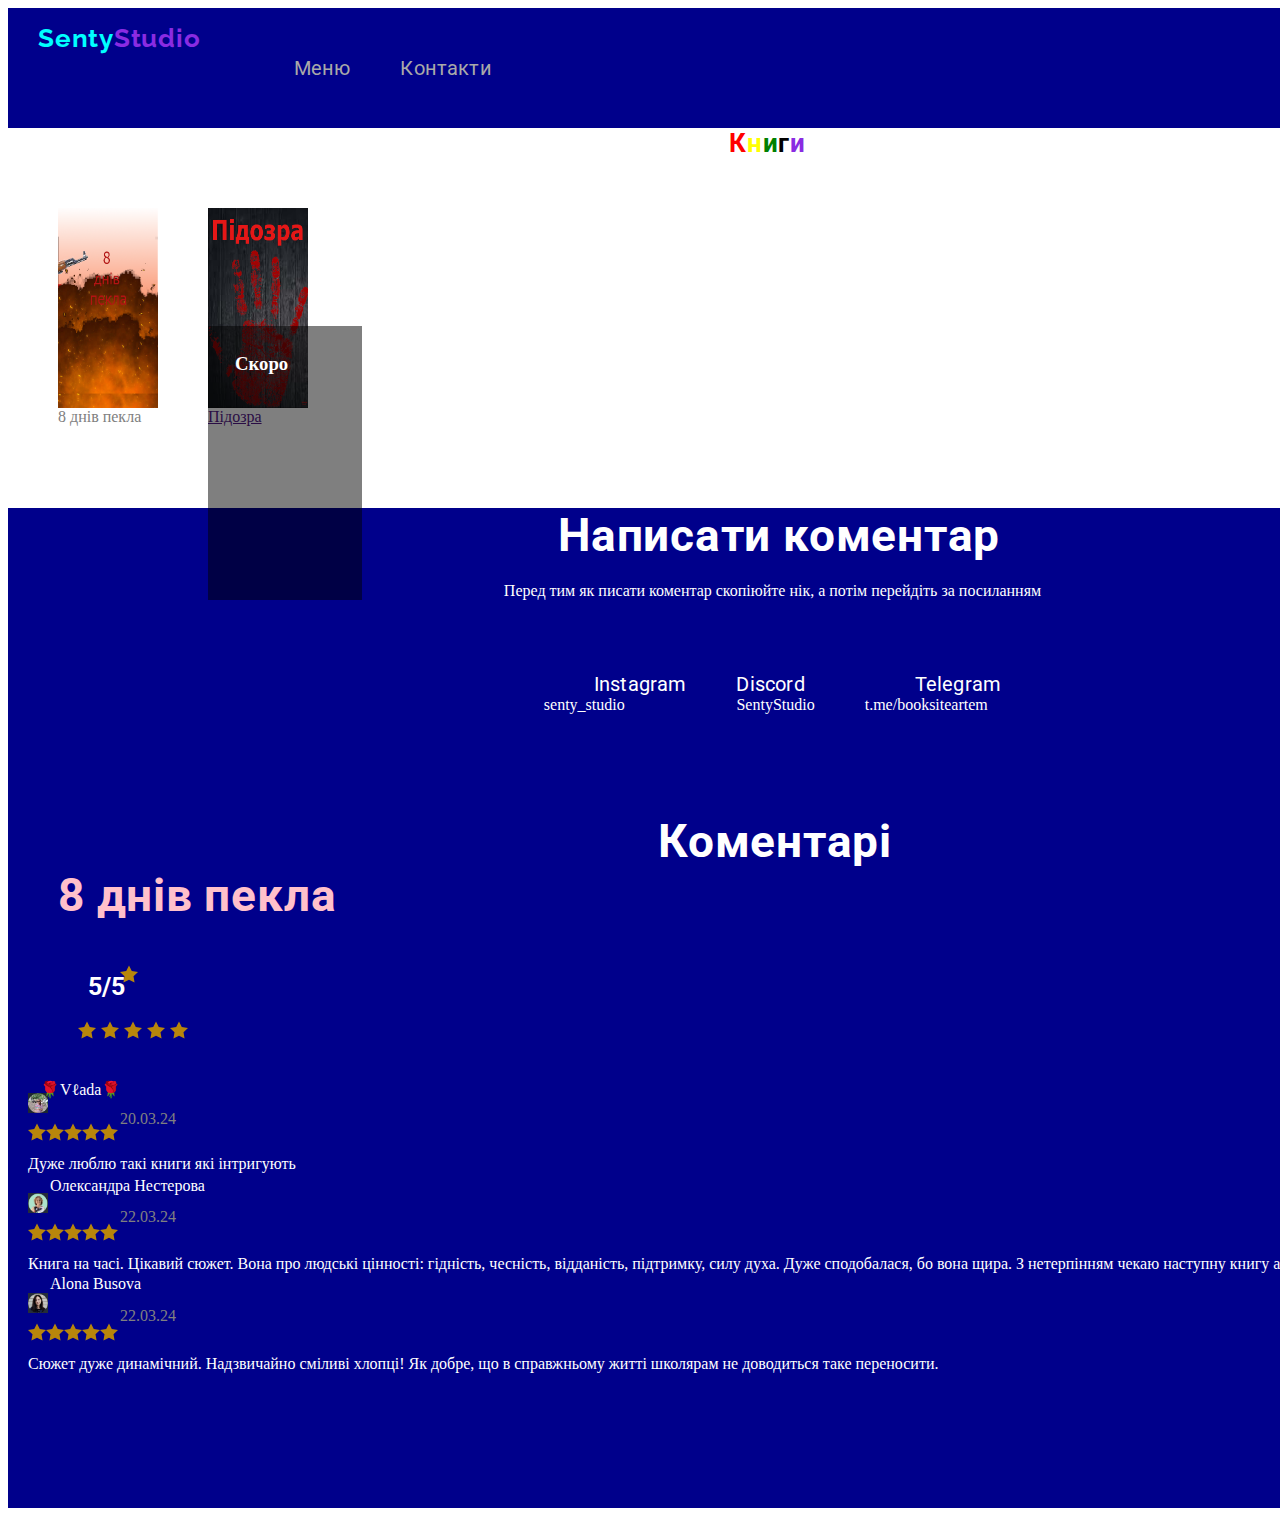
==== index.html @ 93af78cf "finish" ====
<!DOCTYPE html>
<html lang="en">
<head>
    <meta charset="UTF-8">
    <meta name="viewport" content="width=device-width, initial-scale=1.0">
    <title>SentyStudio</title>
    
    <link rel="stylesheet" href="https://cdnjs.cloudflare.com/ajax/libs/modern-normalize/2.0.0/modern-normalize.min.css"
        integrity="sha512-4xo8blKMVCiXpTaLzQSLSw3KFOVPWhm/TRtuPVc4WG6kUgjH6J03IBuG7JZPkcWMxJ5huwaBpOpnwYElP/m6wg=="
        crossorigin="anonymous" referrerpolicy="no-referrer" />
        <link rel="preconnect" href="https://fonts.googleapis.com">
        <link rel="preconnect" href="https://fonts.gstatic.com" crossorigin>
        <link href="https://fonts.googleapis.com/css2?family=Raleway:wght@700&family=Roboto:wght@400;500;700;900&display=swap"
            rel="stylesheet">
    <link rel="stylesheet" href="./css/styles.css" />
</head>
<body>
    <header class="header">
        <div class="container">
            <p class="logo"><span class="logo-acent">Senty</span>Studio</p>
            <nav class="nav">
                <ul class="nav-list list">
                    <li class="nav-list-item"><p class="nav-list-text">Меню</p></li>
                    <li  class="nav-list-item"><p class="nav-list-text">Контакти</p></li>
                </ul>
            </nav>

    </header>
    <section class="book-section">
        <p class="book-title"><span class="logo-acent1">К</span><span class="logo-acent2">н</span><span class="logo-acent3">и</span><span class="logo-acent4"></span><span class=".logo-acent5">г</span><span class="logo-acent6">и</span></p>
   <ul class="book-list list">
   
   <li class="book-list-item"><div class="book-container"><div class="container-book"><a href="./8dnivpekla.html" class="fer"><img  src="./images/oblozhka.jpg" alt="8 днів пекла обкладинка" class="book-list-img"></a></div> <a href="./8dnivpekla.html" class="book-list-title">8 днів пекла</a></li>
    <li class="book-list-item"><div class="book-container"><a href=""><img src="./images/обложка2.jpeg" alt="Підозра" class="book-list-img1"><h3 class="book-title-tit">Скоро</h3><p class="book-list-title1">Підозра</p></a></div></li>  
   </ul> 
</section>
<footer class="menu-footer">
        <h2 class="footer-title">Написати коментар</h2>
        <ul class="footer-list list">
            <li class="footer-list-item">
                <p class="f"> Instagram</p>
                <a href="https://www.instagram.com/senty_studio?igsh=MTBsMTEwcGduc3cwdQ==" class="mail">senty_studio</a>
            </li>
            <li class="footer-list-item">
              <p class="v">Discord</p>
                <a href="https://discord.com/invite/3t7XQHPz" class="discord">SentyStudio</a>
            </li>
        
             
            <li class="footer-list-item">
                <p class="f">Telegram</p>
                <a href="https://t.me/booksitesentystudio" class="tg">t.me/booksiteartem</a>
            </li>
            <p class="q1">Перед тим як писати коментар скопіюйте нік, а потім перейдіть за посиланням </p>
        </ul>
       
        <h1 class="cm">Коментарі</h1>
     <p class="cm-name">8 днів пекла</p>
     <p class="cm-number">5/5</p>
    <a class=""><svg width="18" height="18" class="logo-svg0">
            <use href="./images/symbol-defs.svg#icon-star-full"></use>
        </svg></a>
    <ul class="cm-list list">
        <li><a  class=""><svg width="18" height="18" class="logo-svg7">
                <use href="./images/symbol-defs.svg#icon-star-full"></use>
            </svg></a></li>
        <li><a  class="logo-link"><svg width="18" height="18" class="logo-svg7">
                <use href="./images/symbol-defs.svg#icon-star-full"></use>
            </svg></a></li>
        <li><a  class="logo-link"><svg width="18" height="18" class="logo-svg7">
                <use href="./images/symbol-defs.svg#icon-star-full"></use>
            </svg></a></li>
        <li><a  class="logo-link"><svg width="18" height="18" class="logo-svg7">
                <use href="./images/symbol-defs.svg#icon-star-full"></use>
            </svg></a></li>
        <li><a  class="logo-link"><svg width="18" height="18" class="logo-svg7">
                <use href="./images/symbol-defs.svg#icon-star-full"></use>
            </svg></a></li>
    </ul>
    <img src="./images/comentfoto1.jpg" alt="coment1" class="comment-foto">
    <p class="comment-name">🌹Vℓada🌹</p>
    <ul class="cb-list list">
        <li><a class=""><svg width="18" height="18" class="logo-svg8">
                    <use href="./images/symbol-defs.svg#icon-star-full"></use>
                </svg></a></li>
        <li><a class="cb-link"><svg width="18" height="18" class="logo-svg8">
                    <use href="./images/symbol-defs.svg#icon-star-full"></use>
                </svg></a></li>
        <li><a class="cb-link"><svg width="18" height="18" class="logo-svg8">
                    <use href="./images/symbol-defs.svg#icon-star-full"></use>
                </svg></a></li>
        <li><a class="cb-link"><svg width="18" height="18" class="logo-svg8">
                    <use href="./images/symbol-defs.svg#icon-star-full"></use>
                </svg></a></li>
        <li><a class="cb-link"><svg width="18" height="18" class="logo-svg8">
                    <use href="./images/symbol-defs.svg#icon-star-full"></use>
                </svg></a></li>
    </ul>
    <p class="cb-text">20.03.24</p>
    <p class="coment-text">Дуже люблю такі книги які інтригують</p>
    <img src="./images/comment2.jpg" alt="coment2" class="comment-foto2">
    <p class="comment-name2">Олександра Нестерова</p>
    <ul class="com-list list ">
        <li><a class="cb-link1"><svg width="18" height="18" class="logo-svg10">
                    <use href="./images/symbol-defs.svg#icon-star-full"></use>
                </svg></a></li>
        <li><a class="cb-link1"><svg width="18" height="18" class="logo-svg10">
                    <use href="./images/symbol-defs.svg#icon-star-full"></use>
                </svg></a></li>
        <li><a class="cb-link1"><svg width="18" height="18" class="logo-svg10">
                    <use href="./images/symbol-defs.svg#icon-star-full"></use>
                </svg></a></li>
        <li><a class="cb-link1"><svg width="18" height="18" class="logo-svg10">
                    <use href="./images/symbol-defs.svg#icon-star-full"></use>
                </svg></a></li>
        <li><a class="cb-link1"><svg width="18" height="18" class="logo-svg10">
                    <use href="./images/symbol-defs.svg#icon-star-full"></use>
                </svg></a></li>
    </ul>
    <p class="cb-text3">22.03.24</p>
    <p class="coment-text2">Книга на часі.
    Цікавий сюжет.
    Вона про людські цінності: гідність, чесність, відданість, підтримку, силу духа.
    Дуже сподобалася, бо вона щира.
    
    З нетерпінням чекаю наступну книгу автора.</p>
    <img src="./images/comment3.jpg" alt="coment3" class="comment-foto3">
    <p class="comment-name4">Alona Busova</p>
    <ul class="com-list list ">
        <li><a class="cb-link1"><svg width="18" height="18" class="logo-svg10">
                    <use href="./images/symbol-defs.svg#icon-star-full"></use>
                </svg></a></li>
        <li><a class="cb-link1"><svg width="18" height="18" class="logo-svg10">
                    <use href="./images/symbol-defs.svg#icon-star-full"></use>
                </svg></a></li>
        <li><a class="cb-link1"><svg width="18" height="18" class="logo-svg10">
                    <use href="./images/symbol-defs.svg#icon-star-full"></use>
                </svg></a></li>
        <li><a class="cb-link1"><svg width="18" height="18" class="logo-svg10">
                    <use href="./images/symbol-defs.svg#icon-star-full"></use>
                </svg></a></li>
        <li><a class="cb-link1"><svg width="18" height="18" class="logo-svg10">
                    <use href="./images/symbol-defs.svg#icon-star-full"></use>
                </svg></a></li>
    </ul>
    <p class="cb-text5">22.03.24</p>
    <p class="coment-text4">Сюжет дуже динамічний. Надзвичайно сміливі хлопці! Як добре, що в справжньому житті школярам не доводиться таке
    переносити.</p>
</footer>
</div>
</body>
</html>
---- css/styles.css ----
h1,
h2,
h3,
h4,
p {
    margin-top: 0;
    margin-bottom: 0;
}

ul {
    margin-top: 0;
    margin-bottom: 0;
    padding-left: 0;
}

img {
    display: block;
    max-width: 100%;
    height: auto;
}

.logo {
    margin-right: 93px;
}

.list {
    list-style: none;
    padding: 0;
}

.link {
    text-decoration: none;
}

.visually-hidden {
    position: absolute;
    width: 1px;
    height: 1px;
    margin: -1px;
    border: 0;
    padding: 0;
    white-space: nowrap;
    clip-path: inset(100%);
    clip: rect(0 0 0 0);
    overflow: hidden;
}
.ava {
    color: purple;
}
.x-icon {
    fill: darkorchid;
}
.header {
    background-color: darkblue;
width: 1519px;
  
}
.header .container {
    display: flex;
    align-items: center;
height: 120px;
}
.logo {
    color: blueviolet;
    font-family: Raleway;
    font-weight: 700;
    font-size: 26px;
    letter-spacing: 0.78px;
    margin-left: 30px;
    margin-bottom: 60px;
}
.q1 {
    color: #FFF;
    position: absolute;
}
.q {
    color: black;
    margin-top: 10px;
    position: absolute;
    left: 500px;
}
.logo-acent {
    color: aqua;

}
.info-svg {
    fill: gray;
}
.info-svg:hover {
    fill: darkred;
}
.nav-list {
    margin-left: auto;
        display: flex;
        gap: 50px;
        justify-content: center;
}
.nav-list-text {
    display: block;
        padding: 32px 0;
        font-family: Roboto;
    font-size: 20px;
        letter-spacing: 0.18px;
        font-weight: 400;
        color: darkgray;
        text-decoration: none;
}
.menu-footer {
    background-color: darkblue;
    width: 1519px;
    height: 1000px;
}
.book-section {
   
    background-color: #fff;
}
.book-title {
    font-weight: 700;
    font-family: Roboto;
    font-size: 26px;
    letter-spacing: 0.78px;
    margin-left: 721px;
}
.logo-acent1 {
    color: red;
}
.logo-acent2 {
    color: yellow;
}
.logo-acent3 {
    color: green;
}
.logo-acent4 {
    color: blue;
}
.logo-acent5 {
    color: lightblue;
}
.logo-acent6 {
    color: blueviolet;
}
.book-list {
    display: flex;
}
.book-list-item {
  margin-top: 50px;
  margin-left: 50px;
  margin-bottom: 100px;
}
.book-list-img {
    width: 100px;
    height: 200px;
}
.fer {
    width: 100px;
        height: 200px;
}
.book-list-img {
    width: 100px;
        height: 200px;

}
.book-list-img1 {
    width: 100px;
        height: 200px;
}
.book-title-tit {
    position: absolute;
        bottom: 300px;
        background-color: rgba(0, 0, 0, 0.5);
    align-items: center;
        width: 100px;
        height: 220px;
        padding: 27px;
        color: #FFF;
}
.book-container {
    width: 100px;
        height: 200px;
}
.footer {
    background-color: #fff;
    height: 100%;
    width: 100%;
    border-radius: 1px;
    border: 1px;
    border-color: black;
}
.logo-svg8 {
    fill: darkgoldenrod;
}
.footer-title {
    font-family: Roboto;
    font-size: 46px;
    font-weight: 700;
    letter-spacing: 0.78px;
    color: white;
    margin-left: 550px;    
}
.cb-list {
    display: flex;
    margin-left: 20px;
    margin-top: 10px;
}
.cb-text {
    color: gray;
    position: absolute;
    left: 120px;
    top: 1110px;
}
.logo-svg7 {
    fill: darkgoldenrod;
}
.cm-name {
    font-family: Roboto;
        font-size: 46px;
        font-weight: 700;
        letter-spacing: 0.78px;
        color: pink;
        margin-left: 50px;
}
.cm-number {
    font-family: Roboto;
        font-size: 25px;
        font-weight: 700;
        letter-spacing: 0.18px;
        color: white;
        margin-left: 80px;
        margin-top: 50px;
}
.cm-number1 {
    font-family: Roboto;
        font-size: 25px;
        font-weight: 700;
        letter-spacing: 0.18px;
        color: black;
        margin-left: 80px;
        margin-top: 50px;
}
.cm-list {
    display: flex;
    gap: 5px;
    margin-left: 70px;
    margin-top: 20px;
    margin-bottom: 50px;
}
.logo-svg0 {
    fill: darkgoldenrod;
    position: absolute;
    left: 120px;
   top: 965px;
}
.logo-svg13 {
    fill: darkgoldenrod;
        position: absolute;
        left: 120px;
        top: 2803px;
}
.comment-foto {
    width: 20px;
    height: 20px;
    margin-left: 20px;
}
.comment-foto1 {
    width: 20px;
        height: 20px;
        margin-left: 20px;
}
.comment-name {
  position: absolute;
  left: 40px;
  top: 1080px;
  color: #fff;
}
.comment-name1 {
 margin-top: 10px;
        color: black;
        position: absolute;
        left: 50px;
        top: 2910px;
        
}
.cb-text1 {
    color: gray;
    position: absolute;
    left: 120px;
    top: 2949px;
}
.coment-text {
    margin-left: 20px;
    color: white;
    margin-top: 10px;
  
}
.coment-text1 {
    margin-left: 10px;
        color: black;
        margin-top: 10px;
        font-family: Roboto;
            font-size: 20px;
            font-weight: 700;
            letter-spacing: 0.18px;
}
.footer-title1 {
        font-family: Roboto;
            font-size: 46px;
            font-weight: 700;
            letter-spacing: 0.78px;
            color: black;
      position: absolute;
      left: 550px;
}
.book-list-title {
    text-decoration: none;
    color: gray;
}
.book-list-title:hover {
   
    color: darkred;
}
.cm {
    font-family: Roboto;
        font-size: 46px;
        font-weight: 700;
        letter-spacing: 0.78px;
        color: white;
        margin-left: 650px;
       margin-top: 100px;
}
.cm1 {
    font-family: Roboto;
        font-size: 46px;
        font-weight: 700;
        letter-spacing: 0.78px;
        color: black;
        margin-left: 650px;
        margin-top: 100px;
}
.cm-txt {
font-family: Roboto;
    font-size: 46px;
    font-weight: 700;
    letter-spacing: 0.78px;
    color: white;
    margin-left: 680px;
    margin-top: 100px;
}
.cm-txt1 {
    font-family: Roboto;
    font-size: 46px;
    font-weight: 700;
    letter-spacing: 0.78px;
    color: black;
    margin-left: 680px;
    margin-top: 400px;
}
.name-footer {
    font-family: Roboto;
        font-size: 15px;
        font-weight: 400;
        letter-spacing: 0.18px;
        color: white;
        margin-bottom: 100px;
        margin-left: 100px;
     
        width: 100%;
            border-radius: 4px;
            border: 1px solid rgba(33, 33, 33, 0.20);
            height: 40px;
}
.book-text {
    font-family: Roboto;
        font-size: 15px;
        font-weight: 400;
        letter-spacing: 0.18px;
    }
.book {
   width: 1000px;
  margin-left: 300px;
   background-color: #fff;
   padding-top: 20px;
}

.book-fon {
    background-image: url("../images/selo.jpg");
    background-repeat: no-repeat
    ;
    background-position: center;
        background-size: cover;
        width: 100%;
        height: 100%;
}
.read-list {
    display: flex;
    gap: 10px;
    justify-content: center;
    margin-top: 50px;
}
.read-list-text {
font-family: Roboto;
    font-size: 20px;
    font-weight: 500;
    letter-spacing: 0.58px;
   
}
.logo-svg  {
    fill: gray;
  position: absolute;
  right: 630px;
  top: 2424px;

  
}
.modal-title {
    color: #212121;
    
        text-align: center;
        font-family: Roboto;
        font-size: 20px;
        font-style: normal;
        font-weight: 700;
        line-height: normal;
        letter-spacing: 0.6px;
}
.s {
    margin-left: 70px;
    margin-right: 70px;
}
.read-list-text1 {
    font-family: Roboto;
        font-size: 20px;
        font-weight: 500;
        letter-spacing: 0.58px;
        color: gray;
            text-decoration: none;

}
.read-list-text1:hover {
    color: darkred;
}
.logo-svg:hover {
    fill: darkred;
}
.read-list-text {
    color: darkred;
    text-decoration: none;
}
.read-list-text:nth-child(2) {
    color: darkred;
}
.read-list-text2 {
    font-family: Roboto;
        font-size: 20px;
        font-weight: 500;
        letter-spacing: 0.58px;
        color: gray;
        text-decoration: none;
} 
.read-list-text2:hover {
     color: darkred;
}
.read-list-text:hover {
    color: darkred;
}
.logo-svg1 {
    position: absolute;
     left: 720px;
   top: 2240px;
    fill: gray;
       
}
.logo-svg2 {
    fill: gray;
        position: absolute;
        right: 630px;
        top: 2240px;

}
.logo-svg1:hover {
    fill: darkred;
}
.logo-svg2:hover {
    fill: darkred;
}
.logo-svg4 {
    fill: gray;
    position: absolute;
    left: 720px;
    top: 2127px;

}
.logo-svg4:hover {
    fill: darkred;
}
.logo-svg3 {
    fill: gray;
    position: absolute;
    right:  630px;
    top: 2127px;

}
.logo-svg3:hover {
    fill: darkred;

}
.logo-svg5 {
    fill: gray;
    position: absolute;
    left: 720px;
    top: 1595px;

}
.logo-svg5:hover {
    fill: darkred;
    

}
.book-subtitle {
        font-family: Roboto;
            font-size: 45px;
            font-weight: 700;
            letter-spacing: 0.58px;
            margin-left: 340px;
            margin-bottom: 5px;
}
.subsubtitle {
    font-family: Roboto;
        font-size: 13px;
        font-weight: 400;
        letter-spacing: 0.18px;
        margin-left: 430px;
        margin-bottom: 20px;
        color: gray;
}
.f {
    color: white;
    font-family: Roboto;
        font-size: 20px;
        font-weight: 400;
        letter-spacing: 0.18px;
        margin-left: 50px;

}
.mail {
    color: white;
   align-items: center;
   text-decoration: none;
   
}
.mail:hover {
    color: lightskyblue;
}
.mail1 {
    align-items: center;
        text-decoration: none;
        color: gray;
}
.mail1:hover {
    color: darkred;
}
.discord {
    text-decoration: none;
    color: white;
}
.discord:hover {
    color: lightskyblue;
}
.discord1 {
    text-decoration: none;
    color: gray;
}
.discord1:hover {
    color: darkred;
}
.tg {
    text-decoration: none;
    color: white;
}
.tg:hover {
    color: lightskyblue;
}
.tg1 {
    text-decoration: none;
    color: gray;
}
.tg1:hover {
  color: darkred;
}
.footer-list {
    display: flex;
    gap: 50px;
    justify-content: center;
     margin-left: 10px;
     
     margin-top: 20px;
    
}
.v {
    color: white;
        font-family: Roboto;
        font-size: 20px;
        font-weight: 400;
        letter-spacing: 0.18px;
       
}
.v1 {
    color: black;
    font-family: Roboto;
        font-size: 20px;
        font-weight: 400;
        letter-spacing: 0.18px;
}
.f1 {
    font-family: Roboto;
        font-size: 20px;
        font-weight: 400;
        letter-spacing: 0.18px;
        color: black;
}
 .backdrop {
     position: fixed;
     top: 0;
     left: 0;
     width: 100%;
     height: 100%;
     background-color: rgba(0, 0, 0, 0.5);
     opacity: 1;
 }
.footer-list-item {
    margin-top: 90px;
}

 .backdrop.is-hidden {
     opacity: 0;
     pointer-events: none;
 }

 .no-scroll {
     overflow: hidden;
 }

 .modal {
     position: absolute;
     top: 50%;
     left: 50%;
     min-width: 400px;
     min-height: 300px;
     padding: 15px;
     background-color: white;
     transform: translate(-50%, -50%);
 }
 .modal-button {
    display: block;
    margin-left: 950px;
    background-color: white;
    border-radius: 1px;
    border-color: white;
 }
 .modal-text {
    margin-top: 10px;
 }
 .modal-cross-svg {
    fill: gray;
 }
 .modal-close {
    background-color: white;
    border-radius: 1px;
    border-color: white;
    position: absolute;
    right: 15px;
    top: 15px;
 }
 .comment-foto2 {
    margin-top: 20px;
    width: 20px;
    height: 20px;
    margin-left: 20px;
 }
 .comment-name2 {
    position: absolute;
        left: 50px;
        top: 1177px;
        color: #fff;
 }
.com-list {
    display: flex;
        margin-left: 20px;
        margin-top: 10px;
}
.logo-svg10 {
  fill: darkgoldenrod;
}
.cb-text3 {
    color: gray;
        position: absolute;
        left: 120px;
        top: 1208px;

}
.coment-text2 {
    margin-left: 20px;
        color: white;
        margin-top: 10px;
}
.comment-name3 {
    margin-top: 10px;
        color: black;
        position: absolute;
        left: 50px;
        top: 3010px;
       }
.cb-text4 {
    color: gray;
        position: absolute;
        left: 120px;
        top: 3050px;
}
.coment-text3 {
    margin-left: 10px;
        color: black;
        margin-top: 10px;
        font-family: Roboto;
        font-size: 20px;
        font-weight: 700;
        letter-spacing: 0.18px;
}
.comment-foto3 {
        margin-top: 20px;
            width: 20px;
            height: 20px;
            margin-left: 20px;
}
.comment-name4 {
    margin-top: 10px;
    color: white;
    position: absolute;
    left: 50px;
        top: 1265px;
}
.cb-text5 {
    color: gray;
        position: absolute;
        left: 120px;
        top: 1307px;
}
.coment-text4 {
        margin-left: 20px;
            color: white;
            margin-top: 10px;
}
.comment-name8 {
    margin-top: 10px;
        color: black;
        position: absolute;
        left: 50px;
        top: 3138px;
}
.cb-text0 {
    color: gray;
        position: absolute;
        left: 120px;
        top: 3177px;
}
.coment-text9 {
    margin-left: 10px;
        color: black;
        margin-top: 10px;
        font-family: Roboto;
        font-size: 20px;
        font-weight: 700;
        letter-spacing: 0.18px;
}
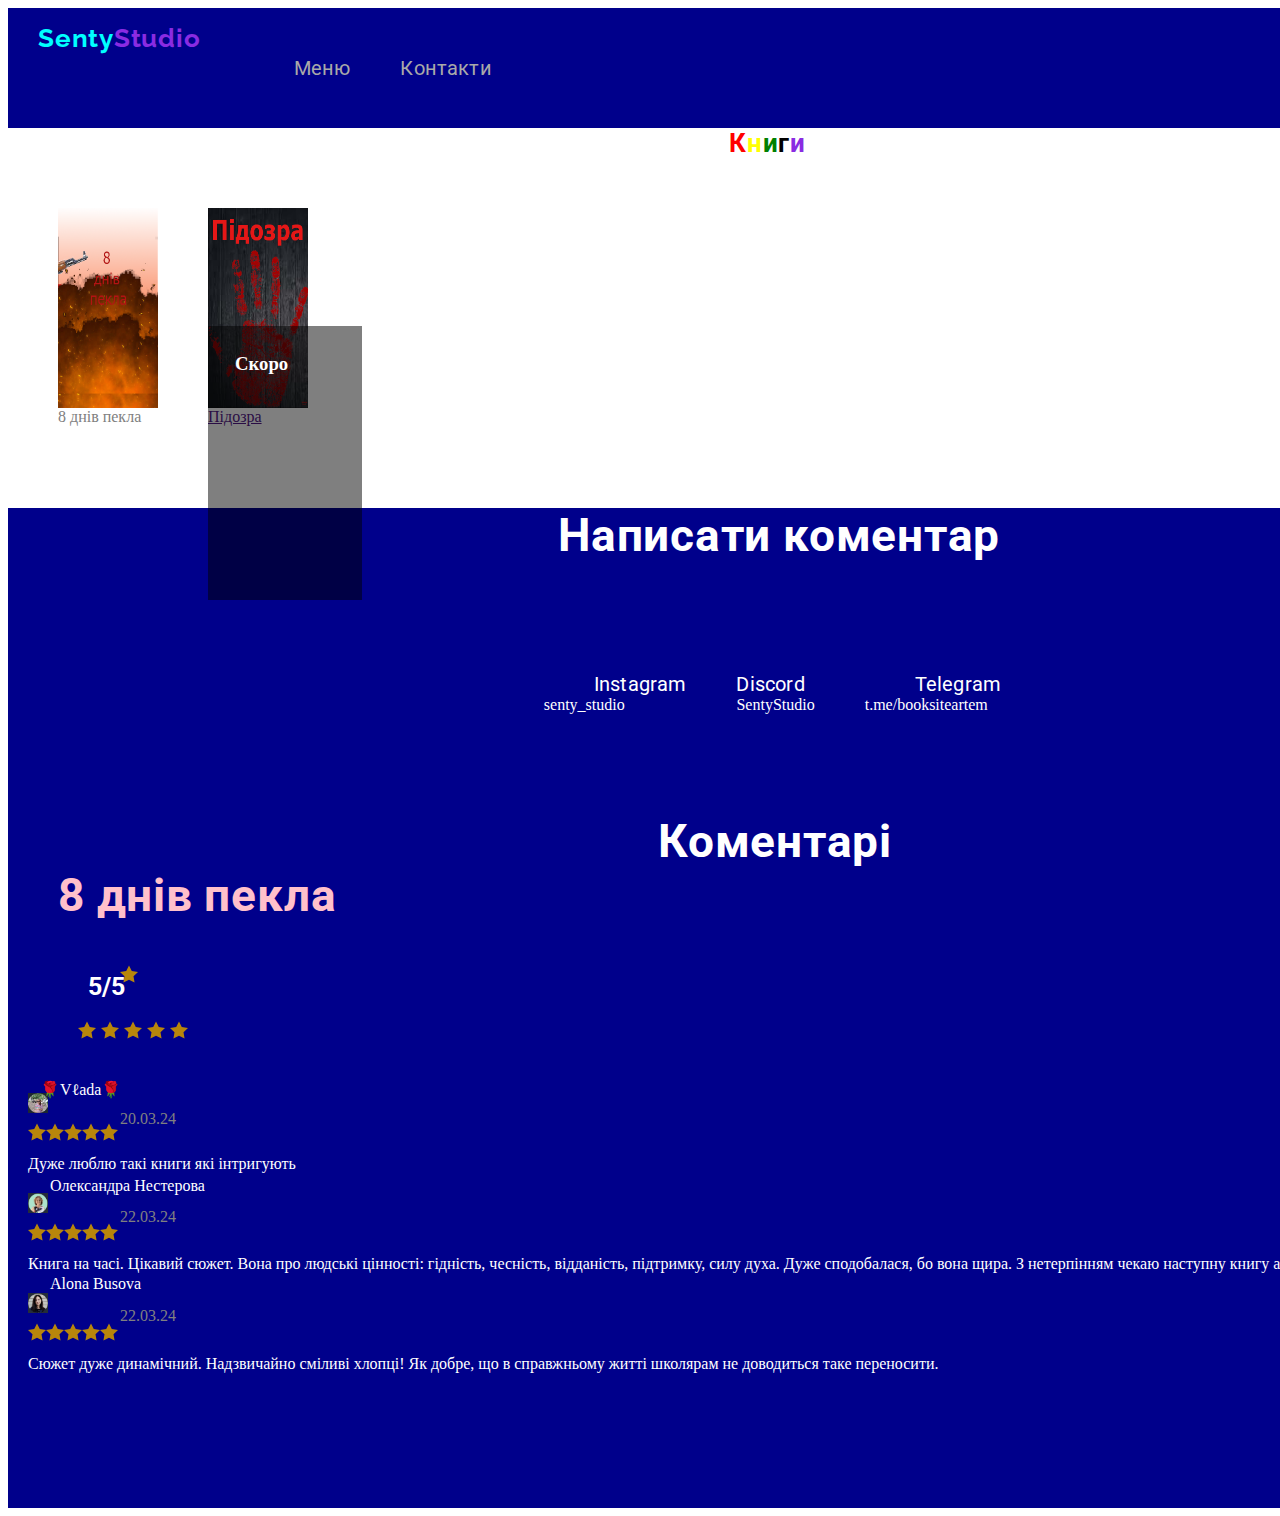
==== commit 58f039f1: "remove p" ====
--- a/index.html
+++ b/index.html
@@ -51,7 +51,7 @@
                 <p class="f">Telegram</p>
                 <a href="https://t.me/booksitesentystudio" class="tg">t.me/booksiteartem</a>
             </li>
-            <p class="q1">Перед тим як писати коментар скопіюйте нік, а потім перейдіть за посиланням </p>
+           
         </ul>
        
         <h1 class="cm">Коментарі</h1>
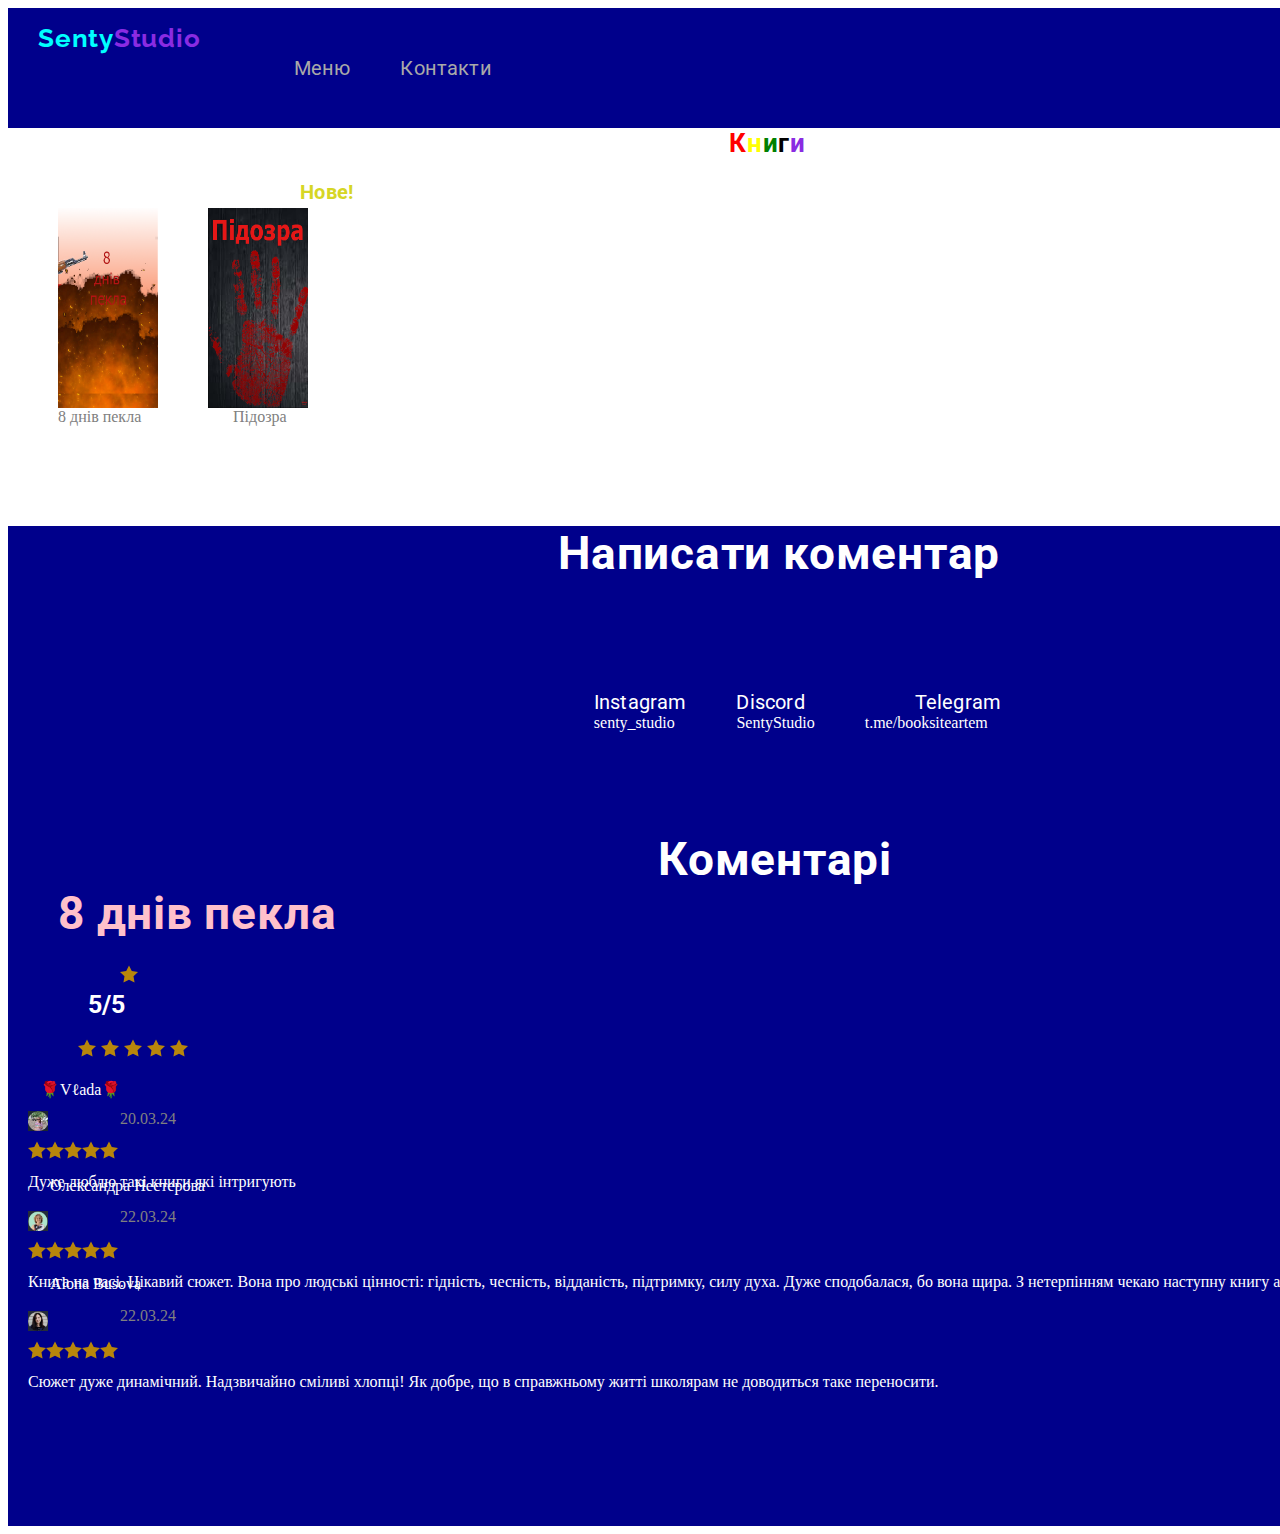
==== commit 1f941083: "Pidozra" ====
--- a/index.html
+++ b/index.html
@@ -31,8 +31,9 @@
    <ul class="book-list list">
    
    <li class="book-list-item"><div class="book-container"><div class="container-book"><a href="./8dnivpekla.html" class="fer"><img  src="./images/oblozhka.jpg" alt="8 днів пекла обкладинка" class="book-list-img"></a></div> <a href="./8dnivpekla.html" class="book-list-title">8 днів пекла</a></li>
-    <li class="book-list-item"><div class="book-container"><a href=""><img src="./images/обложка2.jpeg" alt="Підозра" class="book-list-img1"><h3 class="book-title-tit">Скоро</h3><p class="book-list-title1">Підозра</p></a></div></li>  
+    <li class="book-list-item"><div class="book-container"><a href="./pidozra.html"><img src="./images/обложка2.jpeg" alt="Підозра" class="book-list-img1"></a></div><a href="./pidozra.html" class="book-list-title1">Підозра</a></li>  
    </ul> 
+   <p class="new-title">Нове!</p>
 </section>
 <footer class="menu-footer">
         <h2 class="footer-title">Написати коментар</h2>
--- a/css/styles.css
+++ b/css/styles.css
@@ -69,6 +69,9 @@
     margin-left: 30px;
     margin-bottom: 60px;
 }
+.mail {
+   margin-left: 50px;
+}
 .q1 {
     color: #FFF;
     position: absolute;
@@ -313,6 +316,15 @@
 .book-list-title {
     text-decoration: none;
     color: gray;
+}
+.book-list-title1 {
+    text-decoration: none;
+        color: gray;
+        margin-left: 25px;
+}
+.book-list-title1:hover {
+
+    color: darkred;
 }
 .book-list-title:hover {
    
@@ -528,7 +540,7 @@
         font-size: 13px;
         font-weight: 400;
         letter-spacing: 0.18px;
-        margin-left: 430px;
+        margin-left: 400px;
         margin-bottom: 20px;
         color: gray;
 }
@@ -769,4 +781,53 @@
         font-size: 20px;
         font-weight: 700;
         letter-spacing: 0.18px;
+}
+.m {
+    color: black;
+        margin-left: 390px;
+        font-family: Roboto;
+        font-size: 20px;
+        font-weight: 700;
+        letter-spacing: 0.18px;
+        margin-bottom: 10px;
+        margin-top: 10px;
+}
+.i {
+    color: black;
+        margin-left: 360px;
+        font-family: Roboto;
+        font-size: 15px;
+        font-weight: 700;
+        letter-spacing: 0.18px;
+        margin-bottom: 10px;
+}
+.p {
+    color: black;
+        margin-left: 70px;
+        font-family: Roboto;
+        font-size: 15px;
+        font-weight: 700;
+        letter-spacing: 0.18px;
+        margin-bottom: 10px;
+        margin-top: 10px;
+}
+.cm-pusto {
+    color: black;
+        margin-left: 700px;
+        font-family: Roboto;
+            font-size: 46px;
+            font-weight: 700;
+            letter-spacing: 0.18px;
+        
+        margin-top: 60px;
+}
+.new-title {
+    color: rgb(214, 214, 37);
+font-family: Roboto;
+    font-size: 20px;
+    font-weight: 700;
+    letter-spacing: 0.28px;
+    position: absolute;
+    left: 300px;
+    top: 180px;
 }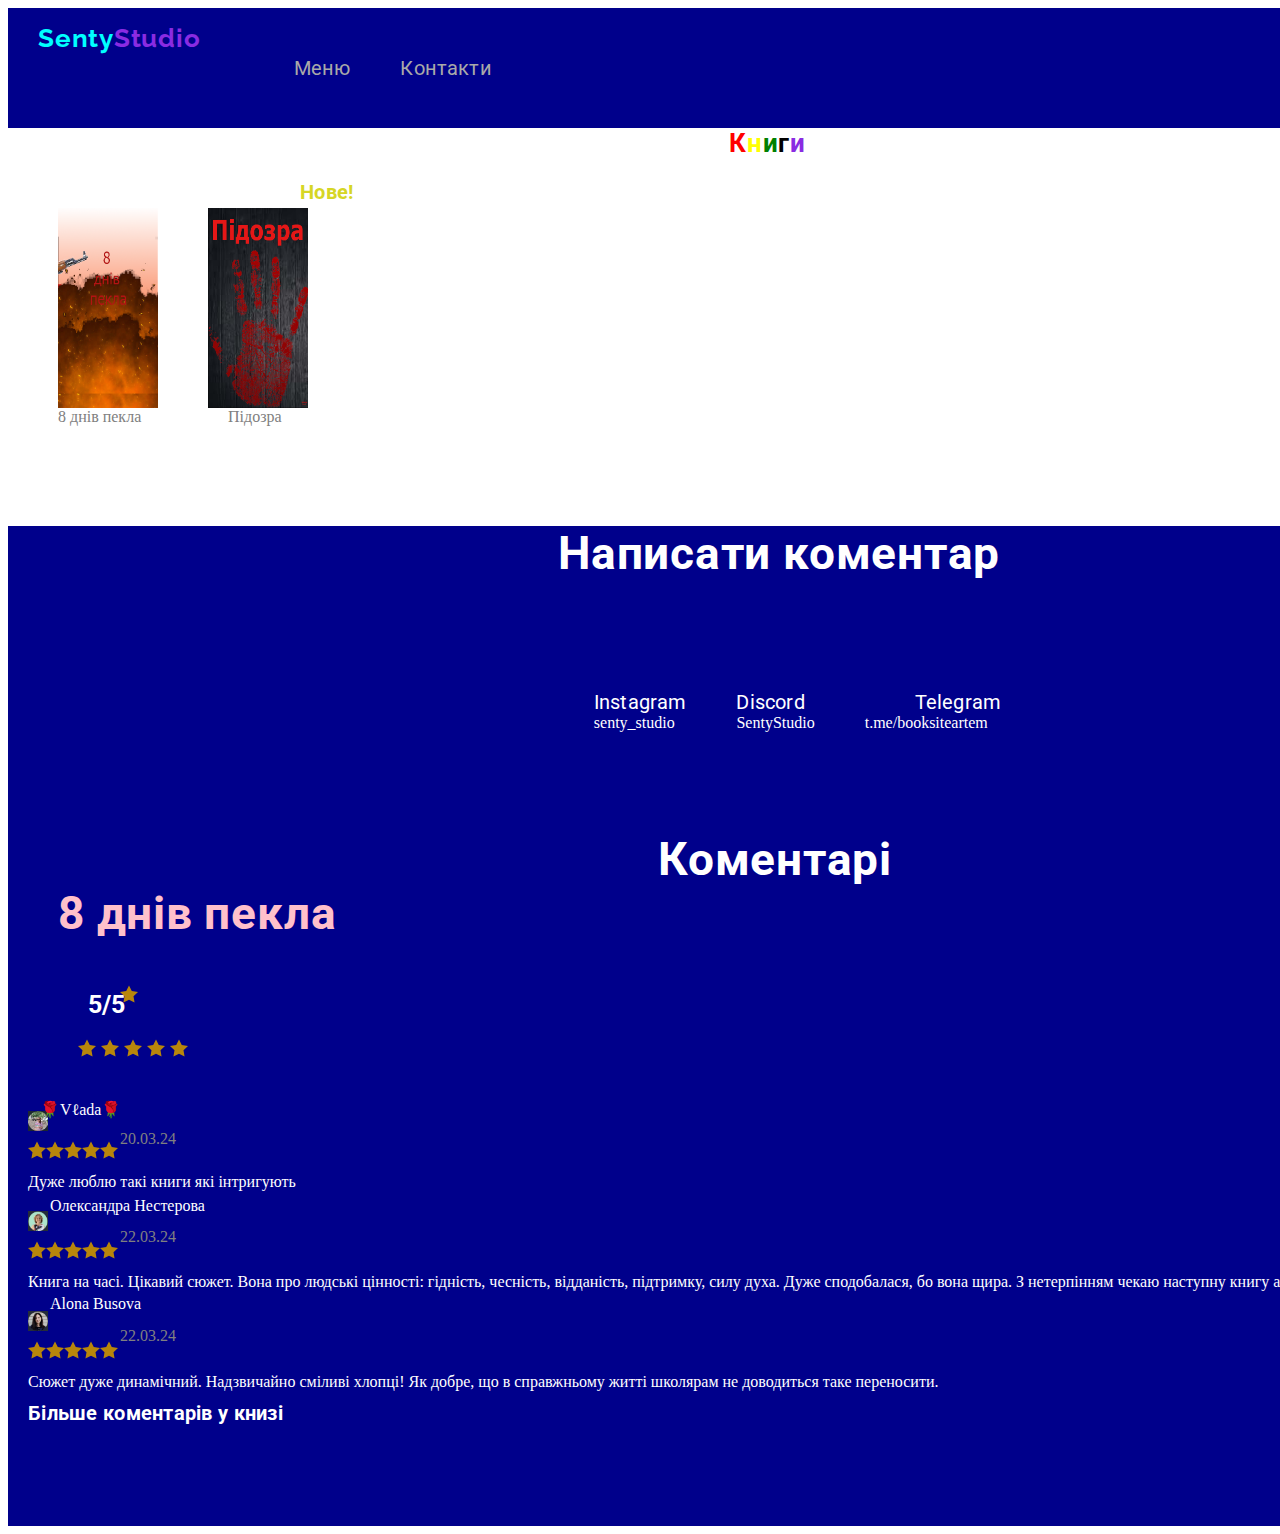
==== commit f0d6db89: "add new comment" ====
--- a/index.html
+++ b/index.html
@@ -147,6 +147,7 @@
     <p class="cb-text5">22.03.24</p>
     <p class="coment-text4">Сюжет дуже динамічний. Надзвичайно сміливі хлопці! Як добре, що в справжньому житті школярам не доводиться таке
     переносити.</p>
+  <p class="kniga">Більше коментарів у книзі</p>
 </footer>
 </div>
 </body>
--- a/css/styles.css
+++ b/css/styles.css
@@ -209,7 +209,7 @@
     color: gray;
     position: absolute;
     left: 120px;
-    top: 1110px;
+    top: 1130px;
 }
 .logo-svg7 {
     fill: darkgoldenrod;
@@ -251,7 +251,7 @@
     fill: darkgoldenrod;
     position: absolute;
     left: 120px;
-   top: 965px;
+   top: 985px;
 }
 .logo-svg13 {
     fill: darkgoldenrod;
@@ -272,7 +272,7 @@
 .comment-name {
   position: absolute;
   left: 40px;
-  top: 1080px;
+  top: 1100px;
   color: #fff;
 }
 .comment-name1 {
@@ -320,7 +320,7 @@
 .book-list-title1 {
     text-decoration: none;
         color: gray;
-        margin-left: 25px;
+        margin-left: 20px;
 }
 .book-list-title1:hover {
 
@@ -691,7 +691,7 @@
  .comment-name2 {
     position: absolute;
         left: 50px;
-        top: 1177px;
+        top: 1197px;
         color: #fff;
  }
 .com-list {
@@ -706,7 +706,7 @@
     color: gray;
         position: absolute;
         left: 120px;
-        top: 1208px;
+        top: 1228px;
 
 }
 .coment-text2 {
@@ -742,18 +742,50 @@
             height: 20px;
             margin-left: 20px;
 }
+.comment-foto8 {
+    margin-top: 20px;
+        width: 20px;
+        height: 20px;
+        margin-left: 20px;
+}
 .comment-name4 {
     margin-top: 10px;
     color: white;
     position: absolute;
     left: 50px;
-        top: 1265px;
+        top: 1285px;
+}
+.comment-name14 {
+position: absolute;
+    left: 50px;
+    color: black;
+}
+.comment-name17 {
+    position: absolute;
+        left: 50px;
+        color: black;
+        top: 3251px;
+}
+.cb-text17 {
+    color: gray;
+        position: absolute;
+        left: 120px;
+        top: 3280px;
+}
+.coment-text13 {
+margin-left: 10px;
+    color: black;
+    margin-top: 10px;
+    font-family: Roboto;
+    font-size: 20px;
+    font-weight: 700;
+    letter-spacing: 0.18px;
 }
 .cb-text5 {
     color: gray;
         position: absolute;
         left: 120px;
-        top: 1307px;
+        top: 1327px;
 }
 .coment-text4 {
         margin-left: 20px;
@@ -830,4 +862,13 @@
     position: absolute;
     left: 300px;
     top: 180px;
+}
+.kniga {
+    font-family: Roboto;
+        font-size: 20px;
+        font-weight: 700;
+        letter-spacing: 0.28px;
+        color: white;
+        margin-left: 20px;
+        margin-top: 10px;
 }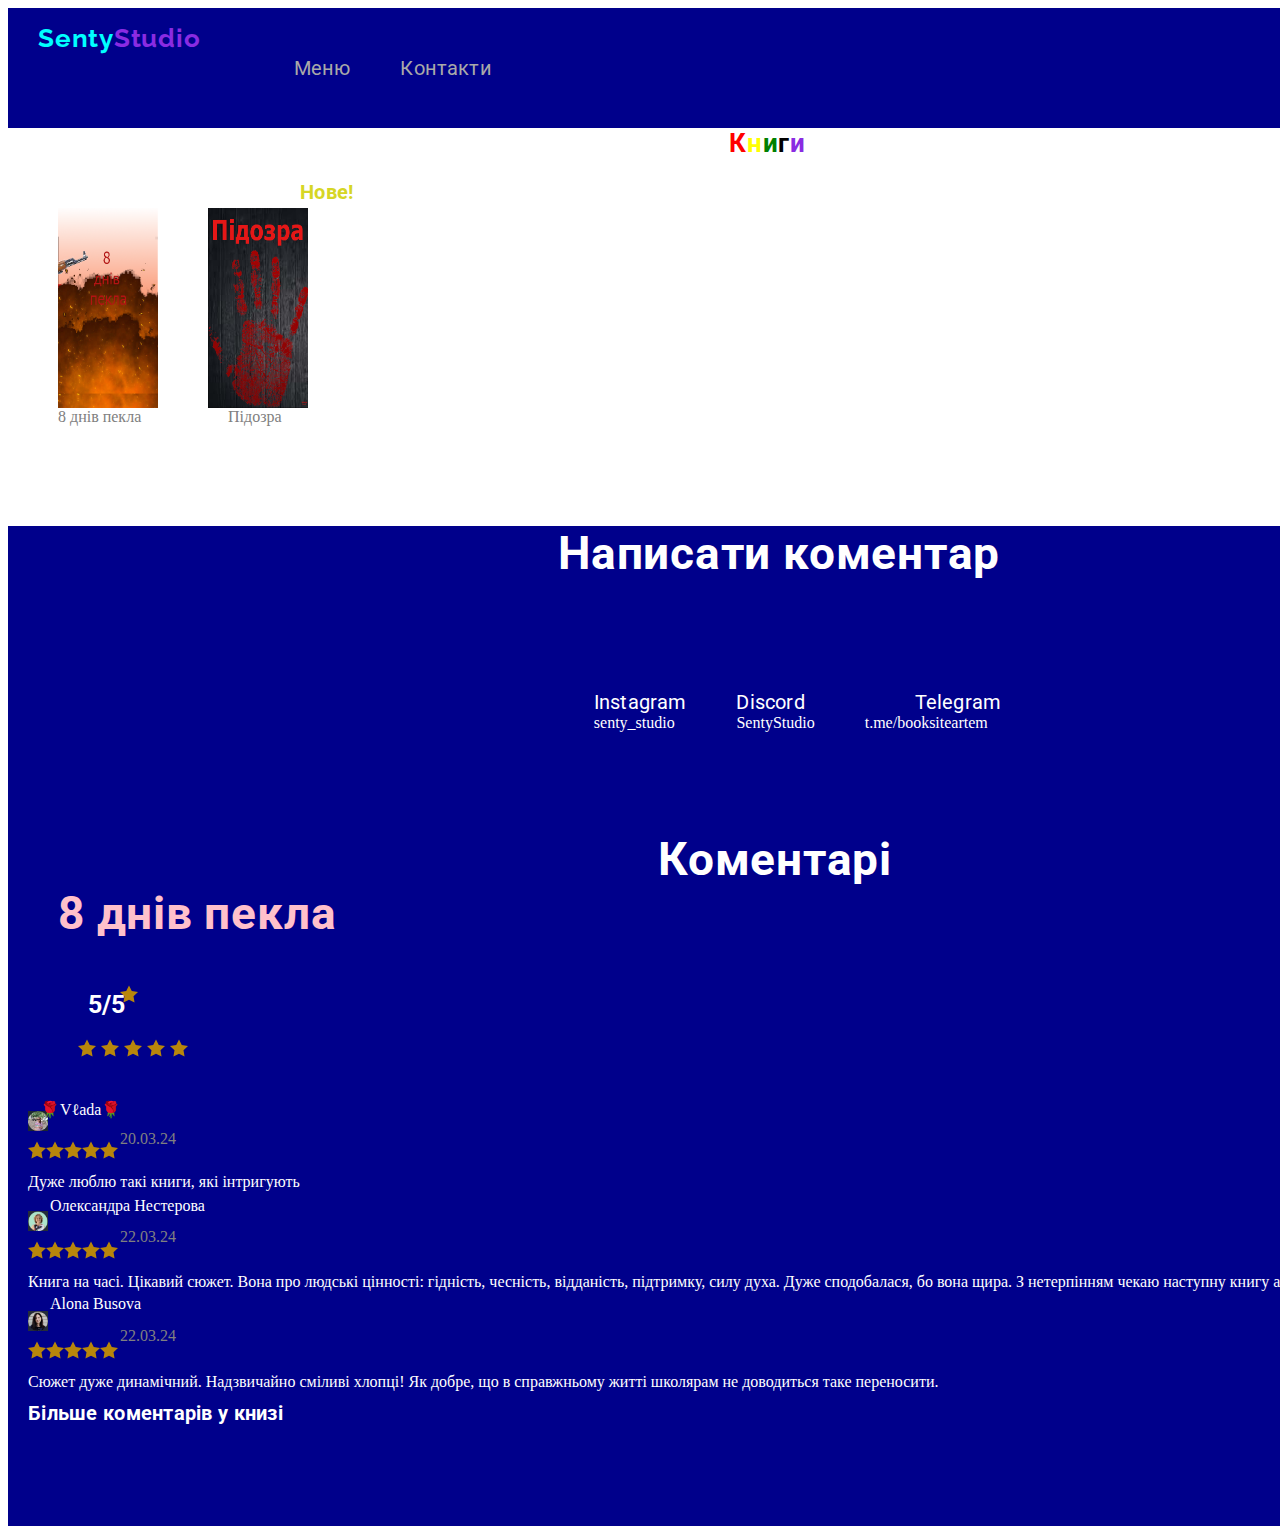
==== commit d79a04c5: "add coms" ====
--- a/index.html
+++ b/index.html
@@ -98,7 +98,7 @@
                 </svg></a></li>
     </ul>
     <p class="cb-text">20.03.24</p>
-    <p class="coment-text">Дуже люблю такі книги які інтригують</p>
+    <p class="coment-text">Дуже люблю такі книги, які інтригують</p>
     <img src="./images/comment2.jpg" alt="coment2" class="comment-foto2">
     <p class="comment-name2">Олександра Нестерова</p>
     <ul class="com-list list ">
--- a/css/styles.css
+++ b/css/styles.css
@@ -748,6 +748,12 @@
         height: 20px;
         margin-left: 20px;
 }
+.comment-foto81 {
+    margin-top: 20px;
+        width: 20px;
+        height: 20px;
+        margin-left: 20px;
+}
 .comment-name4 {
     margin-top: 10px;
     color: white;
@@ -766,11 +772,23 @@
         color: black;
         top: 3251px;
 }
+.comment-name71 {
+    position: absolute;
+        left: 50px;
+        color: black;
+        top: 3356px;
+}
 .cb-text17 {
     color: gray;
         position: absolute;
         left: 120px;
         top: 3280px;
+}
+.cb-text77 {
+    color: gray;
+        position: absolute;
+        left: 120px;
+        top: 3383px;
 }
 .coment-text13 {
 margin-left: 10px;
@@ -780,6 +798,15 @@
     font-size: 20px;
     font-weight: 700;
     letter-spacing: 0.18px;
+}
+.coment-text31 {
+    margin-left: 10px;
+        color: black;
+        margin-top: 10px;
+        font-family: Roboto;
+        font-size: 20px;
+        font-weight: 700;
+        letter-spacing: 0.18px;
 }
 .cb-text5 {
     color: gray;
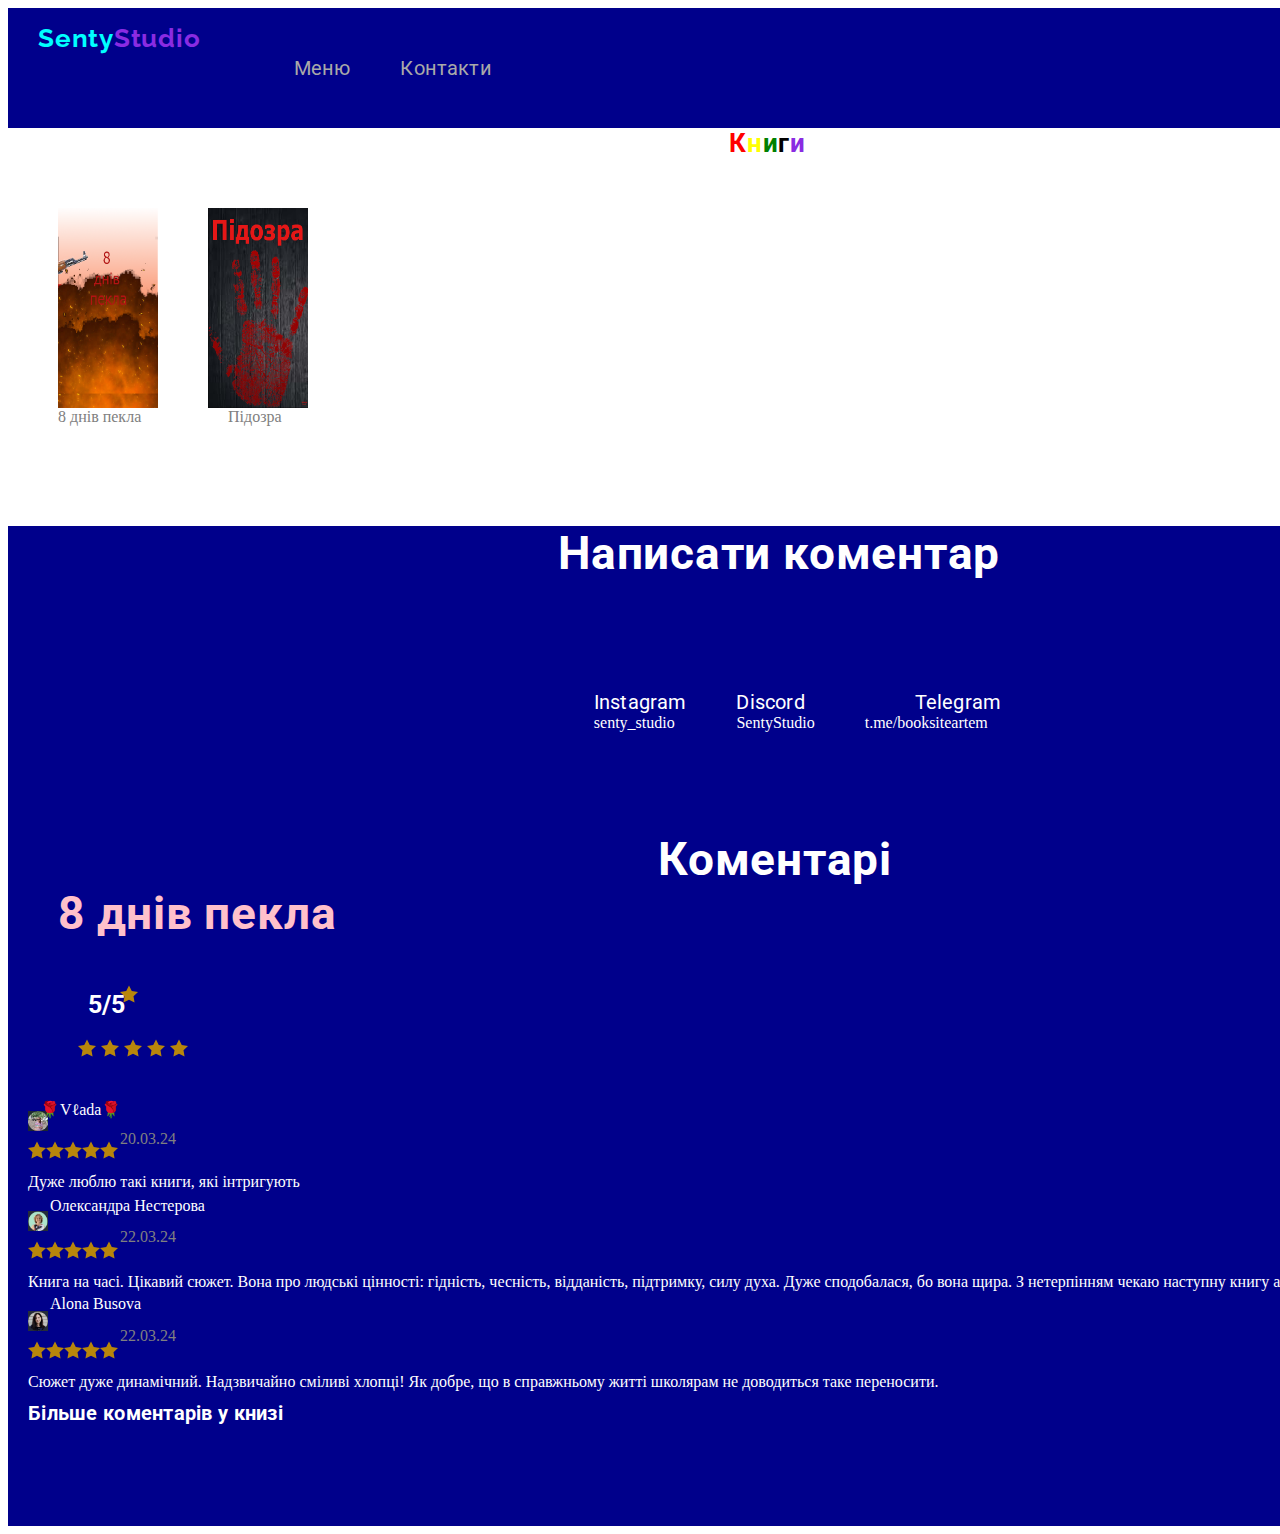
==== commit a9622296: "remove new-title" ====
--- a/index.html
+++ b/index.html
@@ -33,7 +33,7 @@
    <li class="book-list-item"><div class="book-container"><div class="container-book"><a href="./8dnivpekla.html" class="fer"><img  src="./images/oblozhka.jpg" alt="8 днів пекла обкладинка" class="book-list-img"></a></div> <a href="./8dnivpekla.html" class="book-list-title">8 днів пекла</a></li>
     <li class="book-list-item"><div class="book-container"><a href="./pidozra.html"><img src="./images/обложка2.jpeg" alt="Підозра" class="book-list-img1"></a></div><a href="./pidozra.html" class="book-list-title1">Підозра</a></li>  
    </ul> 
-   <p class="new-title">Нове!</p>
+ 
 </section>
 <footer class="menu-footer">
         <h2 class="footer-title">Написати коментар</h2>
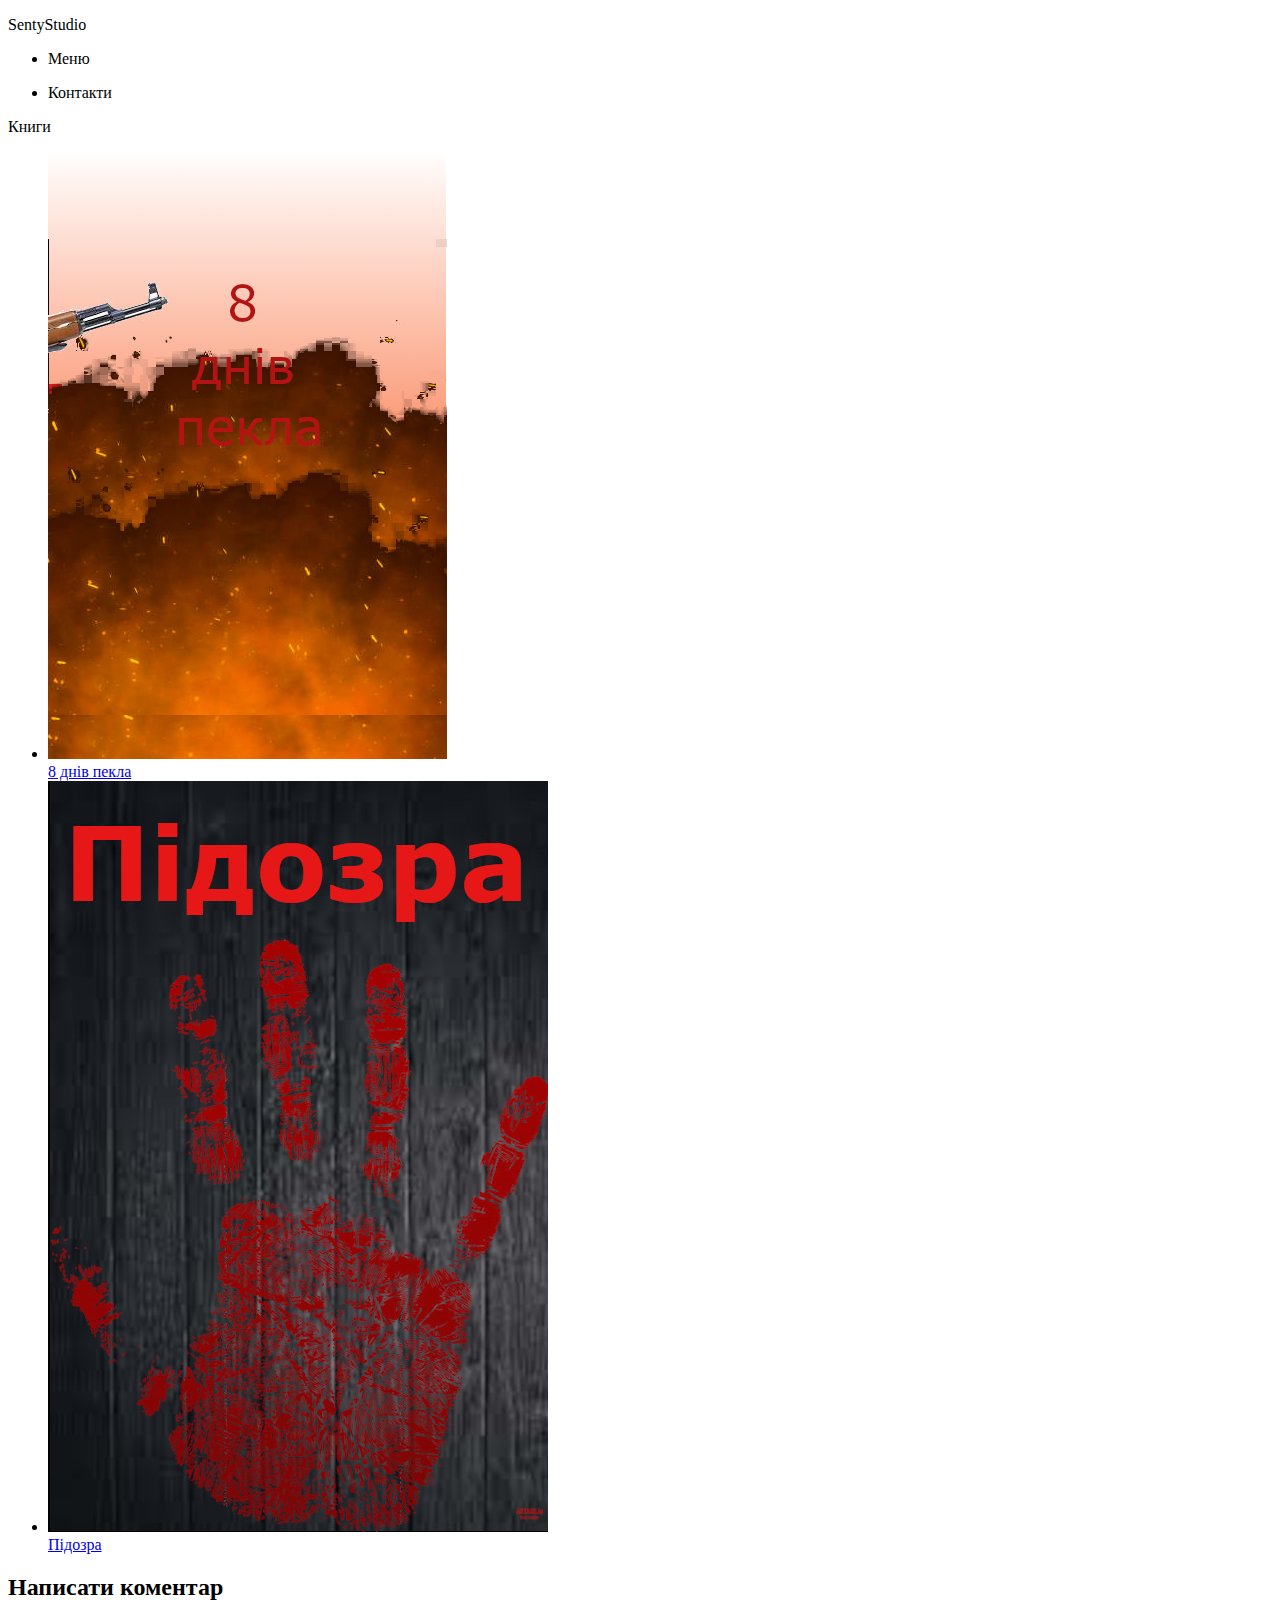
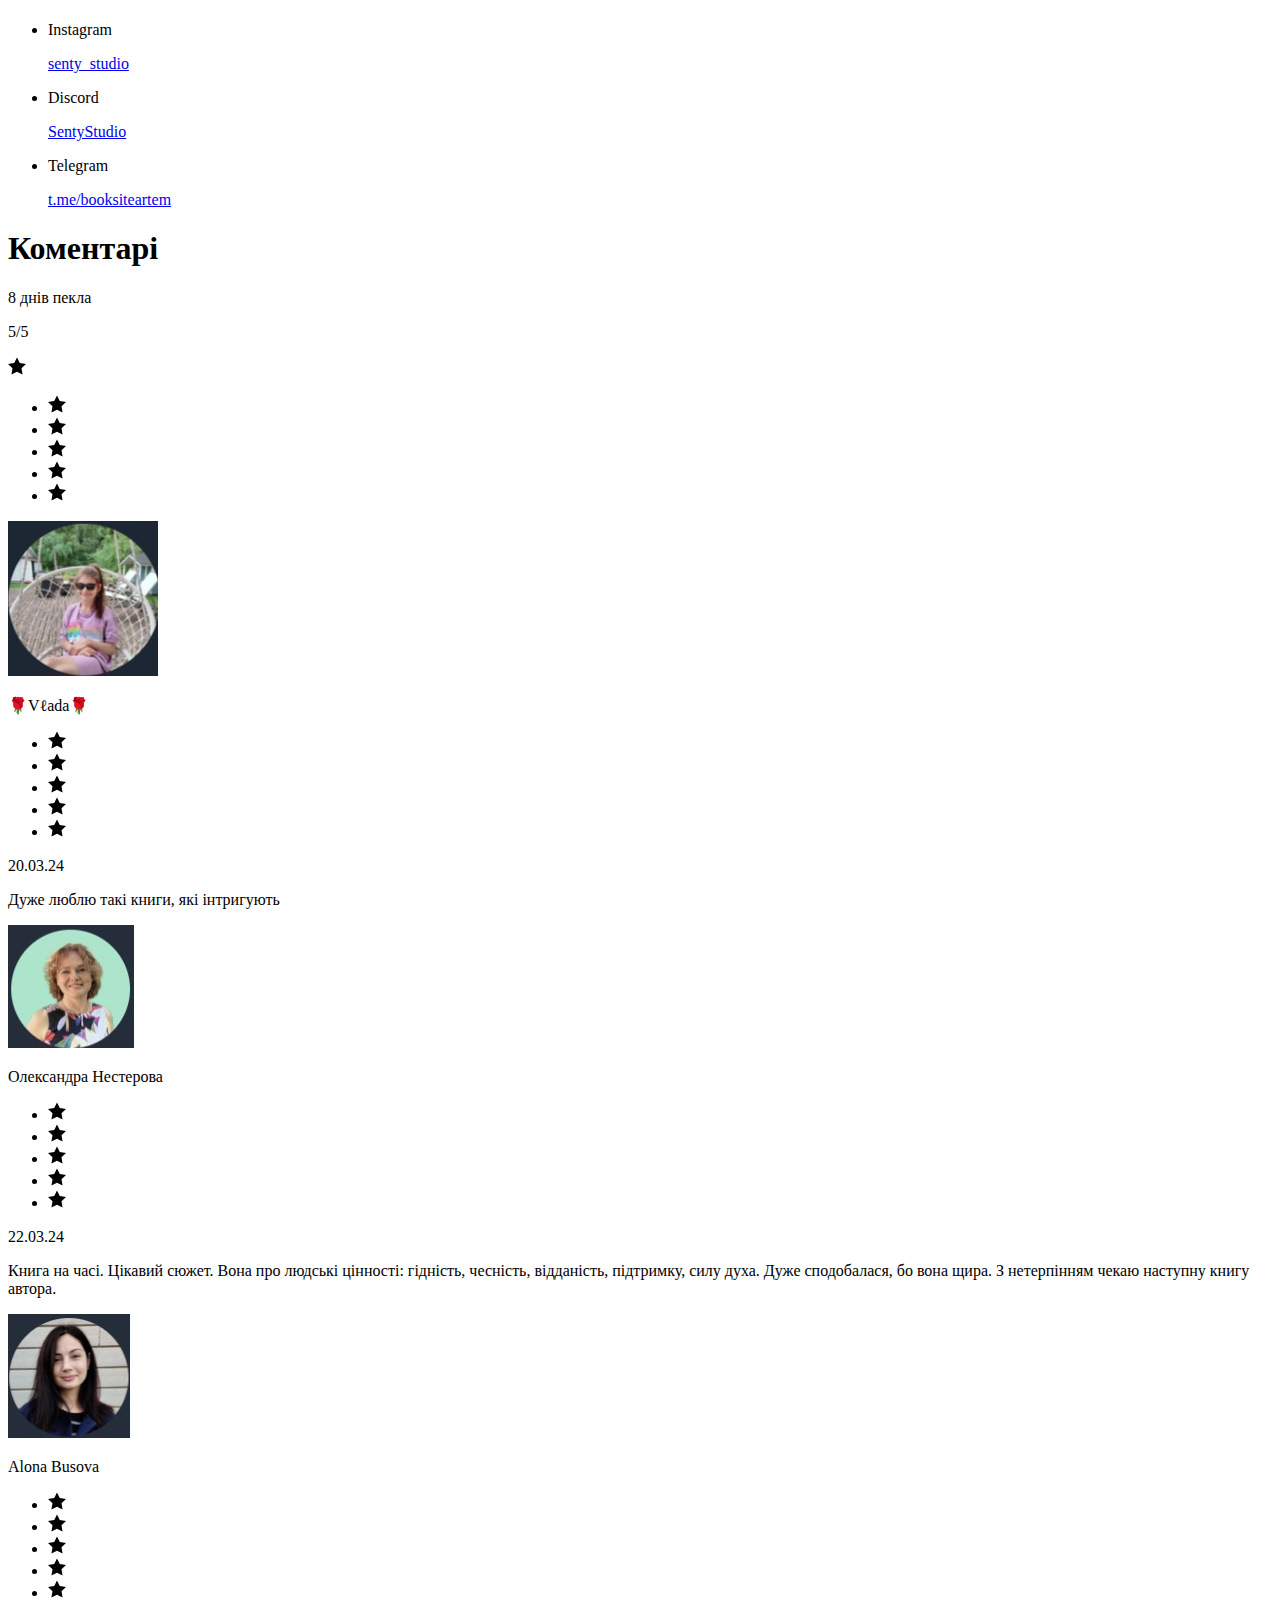
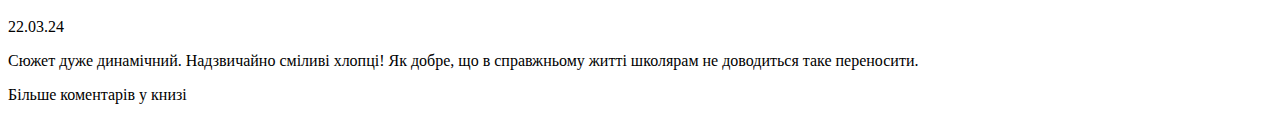
==== commit c2d5bf89: "add adaptiv" ====
--- a/index.html
+++ b/index.html
@@ -1,41 +1,60 @@
 <!DOCTYPE html>
 <html lang="en">
+
 <head>
     <meta charset="UTF-8">
     <meta name="viewport" content="width=device-width, initial-scale=1.0">
     <title>SentyStudio</title>
-    
+
     <link rel="stylesheet" href="https://cdnjs.cloudflare.com/ajax/libs/modern-normalize/2.0.0/modern-normalize.min.css"
         integrity="sha512-4xo8blKMVCiXpTaLzQSLSw3KFOVPWhm/TRtuPVc4WG6kUgjH6J03IBuG7JZPkcWMxJ5huwaBpOpnwYElP/m6wg=="
         crossorigin="anonymous" referrerpolicy="no-referrer" />
-        <link rel="preconnect" href="https://fonts.googleapis.com">
-        <link rel="preconnect" href="https://fonts.gstatic.com" crossorigin>
-        <link href="https://fonts.googleapis.com/css2?family=Raleway:wght@700&family=Roboto:wght@400;500;700;900&display=swap"
-            rel="stylesheet">
-    <link rel="stylesheet" href="./css/styles.css" />
+    <link rel="preconnect" href="https://fonts.googleapis.com">
+    <link rel="preconnect" href="https://fonts.gstatic.com" crossorigin>
+    <link
+        href="https://fonts.googleapis.com/css2?family=Raleway:wght@700&family=Roboto:wght@400;500;700;900&display=swap"
+        rel="stylesheet">
+
+    <link rel="stylesheet" href="./sass/main.scss">
 </head>
+
 <body>
     <header class="header">
         <div class="container">
             <p class="logo"><span class="logo-acent">Senty</span>Studio</p>
             <nav class="nav">
                 <ul class="nav-list list">
-                    <li class="nav-list-item"><p class="nav-list-text">Меню</p></li>
-                    <li  class="nav-list-item"><p class="nav-list-text">Контакти</p></li>
+                    <li class="nav-list-item">
+                        <p class="nav-list-text">Меню</p>
+                    </li>
+                    <li class="nav-list-item">
+                        <p class="nav-list-text">Контакти</p>
+                    </li>
                 </ul>
             </nav>
 
     </header>
     <section class="book-section">
-        <p class="book-title"><span class="logo-acent1">К</span><span class="logo-acent2">н</span><span class="logo-acent3">и</span><span class="logo-acent4"></span><span class=".logo-acent5">г</span><span class="logo-acent6">и</span></p>
-   <ul class="book-list list">
-   
-   <li class="book-list-item"><div class="book-container"><div class="container-book"><a href="./8dnivpekla.html" class="fer"><img  src="./images/oblozhka.jpg" alt="8 днів пекла обкладинка" class="book-list-img"></a></div> <a href="./8dnivpekla.html" class="book-list-title">8 днів пекла</a></li>
-    <li class="book-list-item"><div class="book-container"><a href="./pidozra.html"><img src="./images/обложка2.jpeg" alt="Підозра" class="book-list-img1"></a></div><a href="./pidozra.html" class="book-list-title1">Підозра</a></li>  
-   </ul> 
- 
-</section>
-<footer class="menu-footer">
+        <p class="book-title"><span class="logo-acent1">К</span><span class="logo-acent2">н</span><span
+                class="logo-acent3">и</span><span class="logo-acent4"></span><span class=".logo-acent5">г</span><span
+                class="logo-acent6">и</span></p>
+        <ul class="book-list list">
+
+            <li class="book-list-item">
+                <div class="book-container">
+                    <div class="container-book"><a href="./8dnivpekla.html" class="fer"><img src="./images/oblozhka.jpg"
+                                alt="8 днів пекла обкладинка" class="book-list-img"></a></div> <a
+                        href="./8dnivpekla.html" class="book-list-title">8 днів пекла</a>
+            </li>
+            <li class="book-list-item">
+                <div class="book-container"><a href="./pidozra.html"><img src="./images/обложка2.jpeg" alt="Підозра"
+                            class="book-list-img1"></a></div><a href="./pidozra.html"
+                    class="book-list-title1">Підозра</a>
+            </li>
+        </ul>
+
+    </section>
+    <footer class="menu-footer">
         <h2 class="footer-title">Написати коментар</h2>
         <ul class="footer-list list">
             <li class="footer-list-item">
@@ -43,112 +62,114 @@
                 <a href="https://www.instagram.com/senty_studio?igsh=MTBsMTEwcGduc3cwdQ==" class="mail">senty_studio</a>
             </li>
             <li class="footer-list-item">
-              <p class="v">Discord</p>
+                <p class="v">Discord</p>
                 <a href="https://discord.com/invite/3t7XQHPz" class="discord">SentyStudio</a>
             </li>
-        
-             
+
+
             <li class="footer-list-item">
                 <p class="f">Telegram</p>
                 <a href="https://t.me/booksitesentystudio" class="tg">t.me/booksiteartem</a>
             </li>
-           
+
         </ul>
-       
+
         <h1 class="cm">Коментарі</h1>
-     <p class="cm-name">8 днів пекла</p>
-     <p class="cm-number">5/5</p>
-    <a class=""><svg width="18" height="18" class="logo-svg0">
-            <use href="./images/symbol-defs.svg#icon-star-full"></use>
-        </svg></a>
-    <ul class="cm-list list">
-        <li><a  class=""><svg width="18" height="18" class="logo-svg7">
+        <p class="cm-name">8 днів пекла</p>
+        <p class="cm-number">5/5</p>
+        <a class=""><svg width="18" height="18" class="logo-svg0">
                 <use href="./images/symbol-defs.svg#icon-star-full"></use>
-            </svg></a></li>
-        <li><a  class="logo-link"><svg width="18" height="18" class="logo-svg7">
-                <use href="./images/symbol-defs.svg#icon-star-full"></use>
-            </svg></a></li>
-        <li><a  class="logo-link"><svg width="18" height="18" class="logo-svg7">
-                <use href="./images/symbol-defs.svg#icon-star-full"></use>
-            </svg></a></li>
-        <li><a  class="logo-link"><svg width="18" height="18" class="logo-svg7">
-                <use href="./images/symbol-defs.svg#icon-star-full"></use>
-            </svg></a></li>
-        <li><a  class="logo-link"><svg width="18" height="18" class="logo-svg7">
-                <use href="./images/symbol-defs.svg#icon-star-full"></use>
-            </svg></a></li>
-    </ul>
-    <img src="./images/comentfoto1.jpg" alt="coment1" class="comment-foto">
-    <p class="comment-name">🌹Vℓada🌹</p>
-    <ul class="cb-list list">
-        <li><a class=""><svg width="18" height="18" class="logo-svg8">
-                    <use href="./images/symbol-defs.svg#icon-star-full"></use>
-                </svg></a></li>
-        <li><a class="cb-link"><svg width="18" height="18" class="logo-svg8">
-                    <use href="./images/symbol-defs.svg#icon-star-full"></use>
-                </svg></a></li>
-        <li><a class="cb-link"><svg width="18" height="18" class="logo-svg8">
-                    <use href="./images/symbol-defs.svg#icon-star-full"></use>
-                </svg></a></li>
-        <li><a class="cb-link"><svg width="18" height="18" class="logo-svg8">
-                    <use href="./images/symbol-defs.svg#icon-star-full"></use>
-                </svg></a></li>
-        <li><a class="cb-link"><svg width="18" height="18" class="logo-svg8">
-                    <use href="./images/symbol-defs.svg#icon-star-full"></use>
-                </svg></a></li>
-    </ul>
-    <p class="cb-text">20.03.24</p>
-    <p class="coment-text">Дуже люблю такі книги, які інтригують</p>
-    <img src="./images/comment2.jpg" alt="coment2" class="comment-foto2">
-    <p class="comment-name2">Олександра Нестерова</p>
-    <ul class="com-list list ">
-        <li><a class="cb-link1"><svg width="18" height="18" class="logo-svg10">
-                    <use href="./images/symbol-defs.svg#icon-star-full"></use>
-                </svg></a></li>
-        <li><a class="cb-link1"><svg width="18" height="18" class="logo-svg10">
-                    <use href="./images/symbol-defs.svg#icon-star-full"></use>
-                </svg></a></li>
-        <li><a class="cb-link1"><svg width="18" height="18" class="logo-svg10">
-                    <use href="./images/symbol-defs.svg#icon-star-full"></use>
-                </svg></a></li>
-        <li><a class="cb-link1"><svg width="18" height="18" class="logo-svg10">
-                    <use href="./images/symbol-defs.svg#icon-star-full"></use>
-                </svg></a></li>
-        <li><a class="cb-link1"><svg width="18" height="18" class="logo-svg10">
-                    <use href="./images/symbol-defs.svg#icon-star-full"></use>
-                </svg></a></li>
-    </ul>
-    <p class="cb-text3">22.03.24</p>
-    <p class="coment-text2">Книга на часі.
-    Цікавий сюжет.
-    Вона про людські цінності: гідність, чесність, відданість, підтримку, силу духа.
-    Дуже сподобалася, бо вона щира.
-    
-    З нетерпінням чекаю наступну книгу автора.</p>
-    <img src="./images/comment3.jpg" alt="coment3" class="comment-foto3">
-    <p class="comment-name4">Alona Busova</p>
-    <ul class="com-list list ">
-        <li><a class="cb-link1"><svg width="18" height="18" class="logo-svg10">
-                    <use href="./images/symbol-defs.svg#icon-star-full"></use>
-                </svg></a></li>
-        <li><a class="cb-link1"><svg width="18" height="18" class="logo-svg10">
-                    <use href="./images/symbol-defs.svg#icon-star-full"></use>
-                </svg></a></li>
-        <li><a class="cb-link1"><svg width="18" height="18" class="logo-svg10">
-                    <use href="./images/symbol-defs.svg#icon-star-full"></use>
-                </svg></a></li>
-        <li><a class="cb-link1"><svg width="18" height="18" class="logo-svg10">
-                    <use href="./images/symbol-defs.svg#icon-star-full"></use>
-                </svg></a></li>
-        <li><a class="cb-link1"><svg width="18" height="18" class="logo-svg10">
-                    <use href="./images/symbol-defs.svg#icon-star-full"></use>
-                </svg></a></li>
-    </ul>
-    <p class="cb-text5">22.03.24</p>
-    <p class="coment-text4">Сюжет дуже динамічний. Надзвичайно сміливі хлопці! Як добре, що в справжньому житті школярам не доводиться таке
-    переносити.</p>
-  <p class="kniga">Більше коментарів у книзі</p>
-</footer>
-</div>
+            </svg></a>
+        <ul class="cm-list list">
+            <li><a class=""><svg width="18" height="18" class="logo-svg7">
+                        <use href="./images/symbol-defs.svg#icon-star-full"></use>
+                    </svg></a></li>
+            <li><a class="logo-link"><svg width="18" height="18" class="logo-svg7">
+                        <use href="./images/symbol-defs.svg#icon-star-full"></use>
+                    </svg></a></li>
+            <li><a class="logo-link"><svg width="18" height="18" class="logo-svg7">
+                        <use href="./images/symbol-defs.svg#icon-star-full"></use>
+                    </svg></a></li>
+            <li><a class="logo-link"><svg width="18" height="18" class="logo-svg7">
+                        <use href="./images/symbol-defs.svg#icon-star-full"></use>
+                    </svg></a></li>
+            <li><a class="logo-link"><svg width="18" height="18" class="logo-svg7">
+                        <use href="./images/symbol-defs.svg#icon-star-full"></use>
+                    </svg></a></li>
+        </ul>
+        <img src="./images/comentfoto1.jpg" alt="coment1" class="comment-foto">
+        <p class="comment-name">🌹Vℓada🌹</p>
+        <ul class="cb-list list">
+            <li><a class=""><svg width="18" height="18" class="logo-svg8">
+                        <use href="./images/symbol-defs.svg#icon-star-full"></use>
+                    </svg></a></li>
+            <li><a class="cb-link"><svg width="18" height="18" class="logo-svg8">
+                        <use href="./images/symbol-defs.svg#icon-star-full"></use>
+                    </svg></a></li>
+            <li><a class="cb-link"><svg width="18" height="18" class="logo-svg8">
+                        <use href="./images/symbol-defs.svg#icon-star-full"></use>
+                    </svg></a></li>
+            <li><a class="cb-link"><svg width="18" height="18" class="logo-svg8">
+                        <use href="./images/symbol-defs.svg#icon-star-full"></use>
+                    </svg></a></li>
+            <li><a class="cb-link"><svg width="18" height="18" class="logo-svg8">
+                        <use href="./images/symbol-defs.svg#icon-star-full"></use>
+                    </svg></a></li>
+        </ul>
+        <p class="cb-text">20.03.24</p>
+        <p class="coment-text">Дуже люблю такі книги, які інтригують</p>
+        <img src="./images/comment2.jpg" alt="coment2" class="comment-foto2">
+        <p class="comment-name2">Олександра Нестерова</p>
+        <ul class="com-list list ">
+            <li><a class="cb-link1"><svg width="18" height="18" class="logo-svg10">
+                        <use href="./images/symbol-defs.svg#icon-star-full"></use>
+                    </svg></a></li>
+            <li><a class="cb-link1"><svg width="18" height="18" class="logo-svg10">
+                        <use href="./images/symbol-defs.svg#icon-star-full"></use>
+                    </svg></a></li>
+            <li><a class="cb-link1"><svg width="18" height="18" class="logo-svg10">
+                        <use href="./images/symbol-defs.svg#icon-star-full"></use>
+                    </svg></a></li>
+            <li><a class="cb-link1"><svg width="18" height="18" class="logo-svg10">
+                        <use href="./images/symbol-defs.svg#icon-star-full"></use>
+                    </svg></a></li>
+            <li><a class="cb-link1"><svg width="18" height="18" class="logo-svg10">
+                        <use href="./images/symbol-defs.svg#icon-star-full"></use>
+                    </svg></a></li>
+        </ul>
+        <p class="cb-text3">22.03.24</p>
+        <p class="coment-text2">Книга на часі.
+            Цікавий сюжет.
+            Вона про людські цінності: гідність, чесність, відданість, підтримку, силу духа.
+            Дуже сподобалася, бо вона щира.
+
+            З нетерпінням чекаю наступну книгу автора.</p>
+        <img src="./images/comment3.jpg" alt="coment3" class="comment-foto3">
+        <p class="comment-name4">Alona Busova</p>
+        <ul class="com-list list ">
+            <li><a class="cb-link1"><svg width="18" height="18" class="logo-svg10">
+                        <use href="./images/symbol-defs.svg#icon-star-full"></use>
+                    </svg></a></li>
+            <li><a class="cb-link1"><svg width="18" height="18" class="logo-svg10">
+                        <use href="./images/symbol-defs.svg#icon-star-full"></use>
+                    </svg></a></li>
+            <li><a class="cb-link1"><svg width="18" height="18" class="logo-svg10">
+                        <use href="./images/symbol-defs.svg#icon-star-full"></use>
+                    </svg></a></li>
+            <li><a class="cb-link1"><svg width="18" height="18" class="logo-svg10">
+                        <use href="./images/symbol-defs.svg#icon-star-full"></use>
+                    </svg></a></li>
+            <li><a class="cb-link1"><svg width="18" height="18" class="logo-svg10">
+                        <use href="./images/symbol-defs.svg#icon-star-full"></use>
+                    </svg></a></li>
+        </ul>
+        <p class="cb-text5">22.03.24</p>
+        <p class="coment-text4">Сюжет дуже динамічний. Надзвичайно сміливі хлопці! Як добре, що в справжньому житті
+            школярам не доводиться таке
+            переносити.</p>
+        <p class="kniga">Більше коментарів у книзі</p>
+    </footer>
+    </div>
 </body>
+
 </html>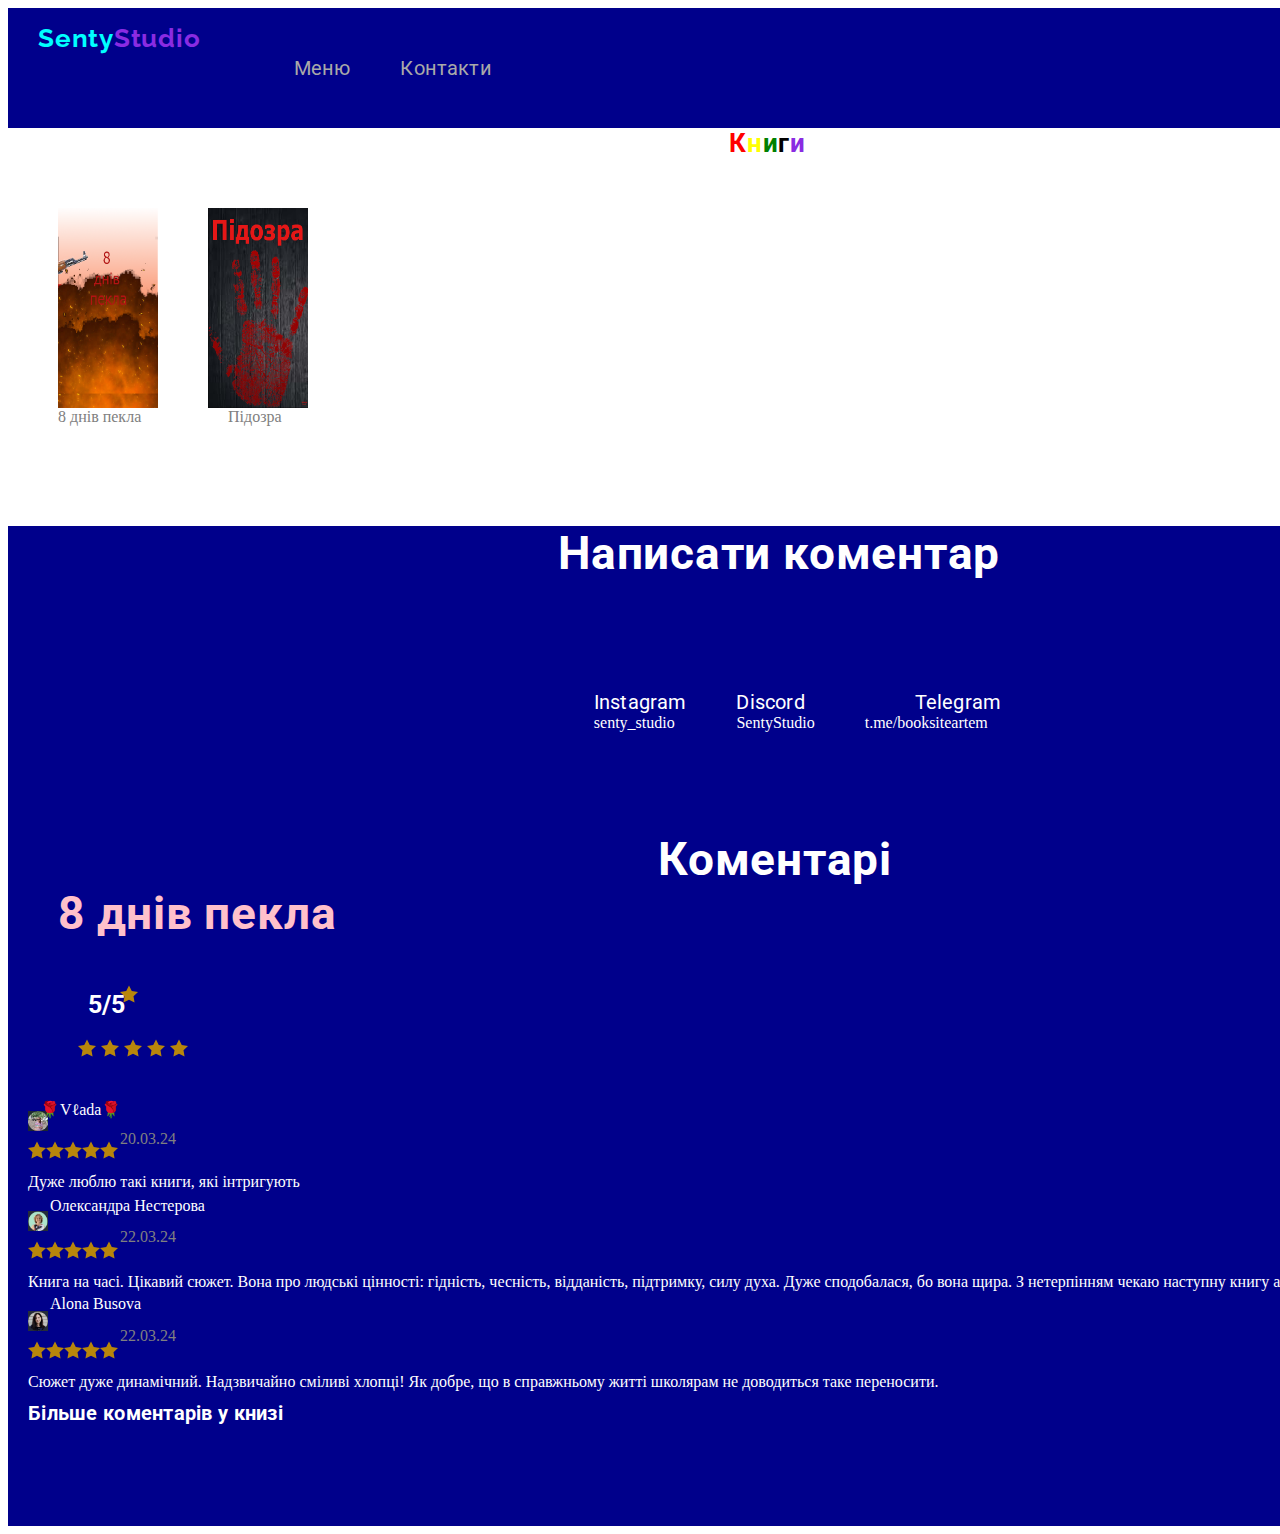
==== commit b19ba738: "add adaptiv" ====
--- a/index.html
+++ b/index.html
@@ -15,7 +15,7 @@
         href="https://fonts.googleapis.com/css2?family=Raleway:wght@700&family=Roboto:wght@400;500;700;900&display=swap"
         rel="stylesheet">
 
-    <link rel="stylesheet" href="./sass/main.scss">
+    <link rel="stylesheet" href="./css/main.css">
 </head>
 
 <body>
--- a/css/main.css
+++ b/css/main.css
@@ -0,0 +1,1044 @@
+h1,
+h2,
+h3,
+h4,
+p {
+  margin-top: 0;
+  margin-bottom: 0;
+}
+
+ul {
+  margin-top: 0;
+  margin-bottom: 0;
+  padding-left: 0;
+}
+
+img {
+  display: block;
+  max-width: 100%;
+  height: auto;
+}
+
+.logo {
+  margin-right: 93px;
+}
+
+.list {
+  list-style: none;
+  padding: 0;
+}
+
+.link {
+  text-decoration: none;
+}
+
+.visually-hidden {
+  position: absolute;
+  width: 1px;
+  height: 1px;
+  margin: -1px;
+  border: 0;
+  padding: 0;
+  white-space: nowrap;
+  -webkit-clip-path: inset(100%);
+          clip-path: inset(100%);
+  clip: rect(0 0 0 0);
+  overflow: hidden;
+}
+
+.modal-title {
+  color: #212121;
+  text-align: center;
+  font-family: Roboto;
+  font-size: 20px;
+  font-style: normal;
+  font-weight: 700;
+  line-height: normal;
+  letter-spacing: 0.6px;
+}
+
+.backdrop {
+  position: fixed;
+  top: 0;
+  left: 0;
+  width: 100%;
+  height: 100%;
+  background-color: rgba(0, 0, 0, 0.5);
+  opacity: 1;
+}
+
+.backdrop.is-hidden {
+  opacity: 0;
+  pointer-events: none;
+}
+
+.no-scroll {
+  overflow: hidden;
+}
+
+.modal {
+  position: absolute;
+  top: 50%;
+  left: 50%;
+  min-width: 400px;
+  min-height: 300px;
+  padding: 15px;
+  background-color: white;
+  -webkit-transform: translate(-50%, -50%);
+      -ms-transform: translate(-50%, -50%);
+          transform: translate(-50%, -50%);
+}
+
+.modal-button {
+  display: block;
+  margin-left: 950px;
+  background-color: white;
+  border-radius: 1px;
+  border-color: white;
+}
+
+.modal-text {
+  margin-top: 10px;
+}
+
+.modal-cross-svg {
+  fill: gray;
+}
+
+.modal-close {
+  background-color: white;
+  border-radius: 1px;
+  border-color: white;
+  position: absolute;
+  right: 15px;
+  top: 15px;
+}
+
+.logo {
+  color: blueviolet;
+  font-family: Raleway;
+  font-weight: 700;
+  font-size: 26px;
+  letter-spacing: 0.78px;
+  margin-left: 30px;
+  margin-bottom: 60px;
+}
+
+.logo-acent {
+  color: aqua;
+}
+
+.logo-svg8 {
+  fill: darkgoldenrod;
+}
+
+.logo-svg7 {
+  fill: darkgoldenrod;
+}
+
+.logo-svg0 {
+  fill: darkgoldenrod;
+  position: absolute;
+  left: 120px;
+  top: 985px;
+}
+
+.logo-svg13 {
+  fill: darkgoldenrod;
+  position: absolute;
+  left: 120px;
+  top: 2803px;
+}
+
+.logo-svg {
+  fill: gray;
+  position: absolute;
+  right: 630px;
+  top: 2424px;
+}
+
+.logo-svg:hover {
+  fill: darkred;
+}
+
+.logo-svg1 {
+  position: absolute;
+  left: 720px;
+  top: 2240px;
+  fill: gray;
+}
+
+.logo-svg2 {
+  fill: gray;
+  position: absolute;
+  right: 630px;
+  top: 2240px;
+}
+
+.logo-svg1:hover {
+  fill: darkred;
+}
+
+.logo-svg2:hover {
+  fill: darkred;
+}
+
+.logo-svg4 {
+  fill: gray;
+  position: absolute;
+  left: 720px;
+  top: 2127px;
+}
+
+.logo-svg4:hover {
+  fill: darkred;
+}
+
+.logo-svg3 {
+  fill: gray;
+  position: absolute;
+  right: 630px;
+  top: 2127px;
+}
+
+.logo-svg3:hover {
+  fill: darkred;
+}
+
+.logo-svg5 {
+  fill: gray;
+  position: absolute;
+  left: 720px;
+  top: 1595px;
+}
+
+.logo-svg5:hover {
+  fill: darkred;
+}
+
+.logo-svg10 {
+  fill: darkgoldenrod;
+}
+
+.logo-acent1 {
+  color: red;
+}
+
+.logo-acent2 {
+  color: yellow;
+}
+
+.logo-acent3 {
+  color: green;
+}
+
+.logo-acent4 {
+  color: blue;
+}
+
+.logo-acent5 {
+  color: lightblue;
+}
+
+.logo-acent6 {
+  color: blueviolet;
+}
+
+.cm-name {
+  font-family: Roboto;
+  font-size: 46px;
+  font-weight: 700;
+  letter-spacing: 0.78px;
+  color: pink;
+  margin-left: 50px;
+}
+
+.cm-number {
+  font-family: Roboto;
+  font-size: 25px;
+  font-weight: 700;
+  letter-spacing: 0.18px;
+  color: white;
+  margin-left: 80px;
+  margin-top: 50px;
+}
+
+.cm-number1 {
+  font-family: Roboto;
+  font-size: 25px;
+  font-weight: 700;
+  letter-spacing: 0.18px;
+  color: black;
+  margin-left: 80px;
+  margin-top: 50px;
+}
+
+.cm-list {
+  display: -webkit-box;
+  display: -ms-flexbox;
+  display: flex;
+  gap: 5px;
+  margin-left: 70px;
+  margin-top: 20px;
+  margin-bottom: 50px;
+}
+
+.comment-foto {
+  width: 20px;
+  height: 20px;
+  margin-left: 20px;
+}
+
+.comment-foto1 {
+  width: 20px;
+  height: 20px;
+  margin-left: 20px;
+}
+
+.comment-name {
+  position: absolute;
+  left: 40px;
+  top: 1100px;
+  color: #fff;
+}
+
+.comment-name1 {
+  margin-top: 10px;
+  color: black;
+  position: absolute;
+  left: 50px;
+  top: 2910px;
+}
+
+.coment-text {
+  margin-left: 20px;
+  color: white;
+  margin-top: 10px;
+}
+
+.coment-text1 {
+  margin-left: 10px;
+  color: black;
+  margin-top: 10px;
+  font-family: Roboto;
+  font-size: 20px;
+  font-weight: 700;
+  letter-spacing: 0.18px;
+}
+
+.cm {
+  font-family: Roboto;
+  font-size: 46px;
+  font-weight: 700;
+  letter-spacing: 0.78px;
+  color: white;
+  margin-left: 650px;
+  margin-top: 100px;
+}
+
+.cm1 {
+  font-family: Roboto;
+  font-size: 46px;
+  font-weight: 700;
+  letter-spacing: 0.78px;
+  color: black;
+  margin-left: 650px;
+  margin-top: 100px;
+}
+
+.cm-txt {
+  font-family: Roboto;
+  font-size: 46px;
+  font-weight: 700;
+  letter-spacing: 0.78px;
+  color: white;
+  margin-left: 680px;
+  margin-top: 100px;
+}
+
+.cm-txt1 {
+  font-family: Roboto;
+  font-size: 46px;
+  font-weight: 700;
+  letter-spacing: 0.78px;
+  color: black;
+  margin-left: 680px;
+  margin-top: 400px;
+}
+
+.comment-foto2 {
+  margin-top: 20px;
+  width: 20px;
+  height: 20px;
+  margin-left: 20px;
+}
+
+.comment-name2 {
+  position: absolute;
+  left: 50px;
+  top: 1197px;
+  color: #fff;
+}
+
+.coment-text2 {
+  margin-left: 20px;
+  color: white;
+  margin-top: 10px;
+}
+
+.comment-name3 {
+  margin-top: 10px;
+  color: black;
+  position: absolute;
+  left: 50px;
+  top: 3010px;
+}
+
+.com-list {
+  display: -webkit-box;
+  display: -ms-flexbox;
+  display: flex;
+  margin-left: 20px;
+  margin-top: 10px;
+}
+
+.cb-text3 {
+  color: gray;
+  position: absolute;
+  left: 120px;
+  top: 1228px;
+}
+
+.cb-text4 {
+  color: gray;
+  position: absolute;
+  left: 120px;
+  top: 3050px;
+}
+
+.coment-text3 {
+  margin-left: 10px;
+  color: black;
+  margin-top: 10px;
+  font-family: Roboto;
+  font-size: 20px;
+  font-weight: 700;
+  letter-spacing: 0.18px;
+}
+
+.comment-foto3 {
+  margin-top: 20px;
+  width: 20px;
+  height: 20px;
+  margin-left: 20px;
+}
+
+.comment-foto8 {
+  margin-top: 20px;
+  width: 20px;
+  height: 20px;
+  margin-left: 20px;
+}
+
+.comment-foto81 {
+  margin-top: 20px;
+  width: 20px;
+  height: 20px;
+  margin-left: 20px;
+}
+
+.comment-name4 {
+  margin-top: 10px;
+  color: white;
+  position: absolute;
+  left: 50px;
+  top: 1285px;
+}
+
+.comment-name14 {
+  position: absolute;
+  left: 50px;
+  color: black;
+}
+
+.comment-name17 {
+  position: absolute;
+  left: 50px;
+  color: black;
+  top: 3251px;
+}
+
+.comment-name71 {
+  position: absolute;
+  left: 50px;
+  color: black;
+  top: 3356px;
+}
+
+.cb-text17 {
+  color: gray;
+  position: absolute;
+  left: 120px;
+  top: 3280px;
+}
+
+.cb-text77 {
+  color: gray;
+  position: absolute;
+  left: 120px;
+  top: 3383px;
+}
+
+.coment-text13 {
+  margin-left: 10px;
+  color: black;
+  margin-top: 10px;
+  font-family: Roboto;
+  font-size: 20px;
+  font-weight: 700;
+  letter-spacing: 0.18px;
+}
+
+.coment-text31 {
+  margin-left: 10px;
+  color: black;
+  margin-top: 10px;
+  font-family: Roboto;
+  font-size: 20px;
+  font-weight: 700;
+  letter-spacing: 0.18px;
+}
+
+.cb-text5 {
+  color: gray;
+  position: absolute;
+  left: 120px;
+  top: 1327px;
+}
+
+.coment-text4 {
+  margin-left: 20px;
+  color: white;
+  margin-top: 10px;
+}
+
+.comment-name8 {
+  margin-top: 10px;
+  color: black;
+  position: absolute;
+  left: 50px;
+  top: 3138px;
+}
+
+.cb-text0 {
+  color: gray;
+  position: absolute;
+  left: 120px;
+  top: 3177px;
+}
+
+.coment-text9 {
+  margin-left: 10px;
+  color: black;
+  margin-top: 10px;
+  font-family: Roboto;
+  font-size: 20px;
+  font-weight: 700;
+  letter-spacing: 0.18px;
+}
+
+.cm-pusto {
+  color: black;
+  margin-left: 700px;
+  font-family: Roboto;
+  font-size: 46px;
+  font-weight: 700;
+  letter-spacing: 0.18px;
+  margin-top: 60px;
+}
+
+.cb-text {
+  color: gray;
+  position: absolute;
+  left: 120px;
+  top: 1130px;
+}
+
+.cb-list {
+  display: -webkit-box;
+  display: -ms-flexbox;
+  display: flex;
+  margin-left: 20px;
+  margin-top: 10px;
+}
+
+.cb-text1 {
+  color: gray;
+  position: absolute;
+  left: 120px;
+  top: 2949px;
+}
+
+.v {
+  color: white;
+  font-family: Roboto;
+  font-size: 20px;
+  font-weight: 400;
+  letter-spacing: 0.18px;
+}
+
+.v1 {
+  color: black;
+  font-family: Roboto;
+  font-size: 20px;
+  font-weight: 400;
+  letter-spacing: 0.18px;
+}
+
+.f1 {
+  font-family: Roboto;
+  font-size: 20px;
+  font-weight: 400;
+  letter-spacing: 0.18px;
+  color: black;
+}
+
+.footer-list-item {
+  margin-top: 90px;
+}
+
+.f {
+  color: white;
+  font-family: Roboto;
+  font-size: 20px;
+  font-weight: 400;
+  letter-spacing: 0.18px;
+  margin-left: 50px;
+}
+
+.m {
+  color: black;
+  margin-left: 390px;
+  font-family: Roboto;
+  font-size: 20px;
+  font-weight: 700;
+  letter-spacing: 0.18px;
+  margin-bottom: 10px;
+  margin-top: 10px;
+}
+
+.i {
+  color: black;
+  margin-left: 360px;
+  font-family: Roboto;
+  font-size: 15px;
+  font-weight: 700;
+  letter-spacing: 0.18px;
+  margin-bottom: 10px;
+}
+
+.p {
+  color: black;
+  margin-left: 70px;
+  font-family: Roboto;
+  font-size: 15px;
+  font-weight: 700;
+  letter-spacing: 0.18px;
+  margin-bottom: 10px;
+  margin-top: 10px;
+}
+
+.s {
+  margin-left: 70px;
+  margin-right: 70px;
+}
+
+.q1 {
+  color: #FFF;
+  position: absolute;
+}
+
+.q {
+  color: black;
+  margin-top: 10px;
+  position: absolute;
+  left: 500px;
+}
+
+.ava {
+  color: purple;
+}
+
+.x-icon {
+  fill: darkorchid;
+}
+
+.header {
+  background-color: darkblue;
+  width: 1519px;
+}
+
+.header .container {
+  display: -webkit-box;
+  display: -ms-flexbox;
+  display: flex;
+  -webkit-box-align: center;
+      -ms-flex-align: center;
+          align-items: center;
+  height: 120px;
+}
+
+.nav-list {
+  margin-left: auto;
+  display: -webkit-box;
+  display: -ms-flexbox;
+  display: flex;
+  gap: 50px;
+  -webkit-box-pack: center;
+      -ms-flex-pack: center;
+          justify-content: center;
+}
+
+.nav-list-text {
+  display: block;
+  padding: 32px 0;
+  font-family: Roboto;
+  font-size: 20px;
+  letter-spacing: 0.18px;
+  font-weight: 400;
+  color: darkgray;
+  text-decoration: none;
+}
+
+.mail {
+  color: white;
+  -webkit-box-align: center;
+      -ms-flex-align: center;
+          align-items: center;
+  text-decoration: none;
+}
+
+.mail:hover {
+  color: lightskyblue;
+}
+
+.mail1 {
+  -webkit-box-align: center;
+      -ms-flex-align: center;
+          align-items: center;
+  text-decoration: none;
+  color: gray;
+}
+
+.mail1:hover {
+  color: darkred;
+}
+
+.discord {
+  text-decoration: none;
+  color: white;
+}
+
+.discord:hover {
+  color: lightskyblue;
+}
+
+.discord1 {
+  text-decoration: none;
+  color: gray;
+}
+
+.discord1:hover {
+  color: darkred;
+}
+
+.tg {
+  text-decoration: none;
+  color: white;
+}
+
+.tg:hover {
+  color: lightskyblue;
+}
+
+.tg1 {
+  text-decoration: none;
+  color: gray;
+}
+
+.tg1:hover {
+  color: darkred;
+}
+
+.mail {
+  margin-left: 50px;
+}
+
+.book-section {
+  background-color: #fff;
+}
+
+.book-title {
+  font-weight: 700;
+  font-family: Roboto;
+  font-size: 26px;
+  letter-spacing: 0.78px;
+  margin-left: 721px;
+}
+
+.book-list {
+  display: -webkit-box;
+  display: -ms-flexbox;
+  display: flex;
+}
+
+.book-list-item {
+  margin-top: 50px;
+  margin-left: 50px;
+  margin-bottom: 100px;
+}
+
+.book-list-img {
+  width: 100px;
+  height: 200px;
+}
+
+.fer {
+  width: 100px;
+  height: 200px;
+}
+
+.book-list-img {
+  width: 100px;
+  height: 200px;
+}
+
+.book-list-img1 {
+  width: 100px;
+  height: 200px;
+}
+
+.book-title-tit {
+  position: absolute;
+  bottom: 300px;
+  background-color: rgba(0, 0, 0, 0.5);
+  -webkit-box-align: center;
+      -ms-flex-align: center;
+          align-items: center;
+  width: 100px;
+  height: 220px;
+  padding: 27px;
+  color: #FFF;
+}
+
+.book-container {
+  width: 100px;
+  height: 200px;
+}
+
+.book-list-title {
+  text-decoration: none;
+  color: gray;
+}
+
+.book-list-title1 {
+  text-decoration: none;
+  color: gray;
+  margin-left: 20px;
+}
+
+.book-list-title1:hover {
+  color: darkred;
+}
+
+.book-list-title:hover {
+  color: darkred;
+}
+
+.book-text {
+  font-family: Roboto;
+  font-size: 15px;
+  font-weight: 400;
+  letter-spacing: 0.18px;
+}
+
+.book {
+  width: 1000px;
+  margin-left: 300px;
+  background-color: #fff;
+  padding-top: 20px;
+}
+
+.book-fon {
+  background-image: url("../images/selo.jpg");
+  background-repeat: no-repeat;
+  background-position: center;
+  background-size: cover;
+  width: 100%;
+  height: 100%;
+}
+
+.book-subtitle {
+  font-family: Roboto;
+  font-size: 45px;
+  font-weight: 700;
+  letter-spacing: 0.58px;
+  margin-left: 340px;
+  margin-bottom: 5px;
+}
+
+.subsubtitle {
+  font-family: Roboto;
+  font-size: 13px;
+  font-weight: 400;
+  letter-spacing: 0.18px;
+  margin-left: 400px;
+  margin-bottom: 20px;
+  color: gray;
+}
+
+.new-title {
+  color: rgb(214, 214, 37);
+  font-family: Roboto;
+  font-size: 20px;
+  font-weight: 700;
+  letter-spacing: 0.28px;
+  position: absolute;
+  left: 300px;
+  top: 180px;
+}
+
+.kniga {
+  font-family: Roboto;
+  font-size: 20px;
+  font-weight: 700;
+  letter-spacing: 0.28px;
+  color: white;
+  margin-left: 20px;
+  margin-top: 10px;
+}
+
+.menu-footer {
+  background-color: darkblue;
+  width: 1519px;
+  height: 1000px;
+}
+
+.footer {
+  background-color: #fff;
+  height: 100%;
+  width: 100%;
+  border-radius: 1px;
+  border: 1px;
+  border-color: black;
+}
+
+.footer-title {
+  font-family: Roboto;
+  font-size: 46px;
+  font-weight: 700;
+  letter-spacing: 0.78px;
+  color: white;
+  margin-left: 550px;
+}
+
+.footer-title1 {
+  font-family: Roboto;
+  font-size: 46px;
+  font-weight: 700;
+  letter-spacing: 0.78px;
+  color: black;
+  position: absolute;
+  left: 550px;
+}
+
+.name-footer {
+  font-family: Roboto;
+  font-size: 15px;
+  font-weight: 400;
+  letter-spacing: 0.18px;
+  color: white;
+  margin-bottom: 100px;
+  margin-left: 100px;
+  width: 100%;
+  border-radius: 4px;
+  border: 1px solid rgba(33, 33, 33, 0.2);
+  height: 40px;
+}
+
+.footer-list {
+  display: -webkit-box;
+  display: -ms-flexbox;
+  display: flex;
+  gap: 50px;
+  -webkit-box-pack: center;
+      -ms-flex-pack: center;
+          justify-content: center;
+  margin-left: 10px;
+  margin-top: 20px;
+}
+
+.info-svg {
+  fill: gray;
+}
+
+.info-svg:hover {
+  fill: darkred;
+}
+
+.read-list {
+  display: -webkit-box;
+  display: -ms-flexbox;
+  display: flex;
+  gap: 10px;
+  -webkit-box-pack: center;
+      -ms-flex-pack: center;
+          justify-content: center;
+  margin-top: 50px;
+}
+
+.read-list-text {
+  font-family: Roboto;
+  font-size: 20px;
+  font-weight: 500;
+  letter-spacing: 0.58px;
+}
+
+.read-list-text1 {
+  font-family: Roboto;
+  font-size: 20px;
+  font-weight: 500;
+  letter-spacing: 0.58px;
+  color: gray;
+  text-decoration: none;
+}
+
+.read-list-text1:hover {
+  color: darkred;
+}
+
+.read-list-text {
+  color: darkred;
+  text-decoration: none;
+}
+
+.read-list-text:nth-child(2) {
+  color: darkred;
+}
+
+.read-list-text2 {
+  font-family: Roboto;
+  font-size: 20px;
+  font-weight: 500;
+  letter-spacing: 0.58px;
+  color: gray;
+  text-decoration: none;
+}
+
+.read-list-text2:hover {
+  color: darkred;
+}
+
+.read-list-text:hover {
+  color: darkred;
+}